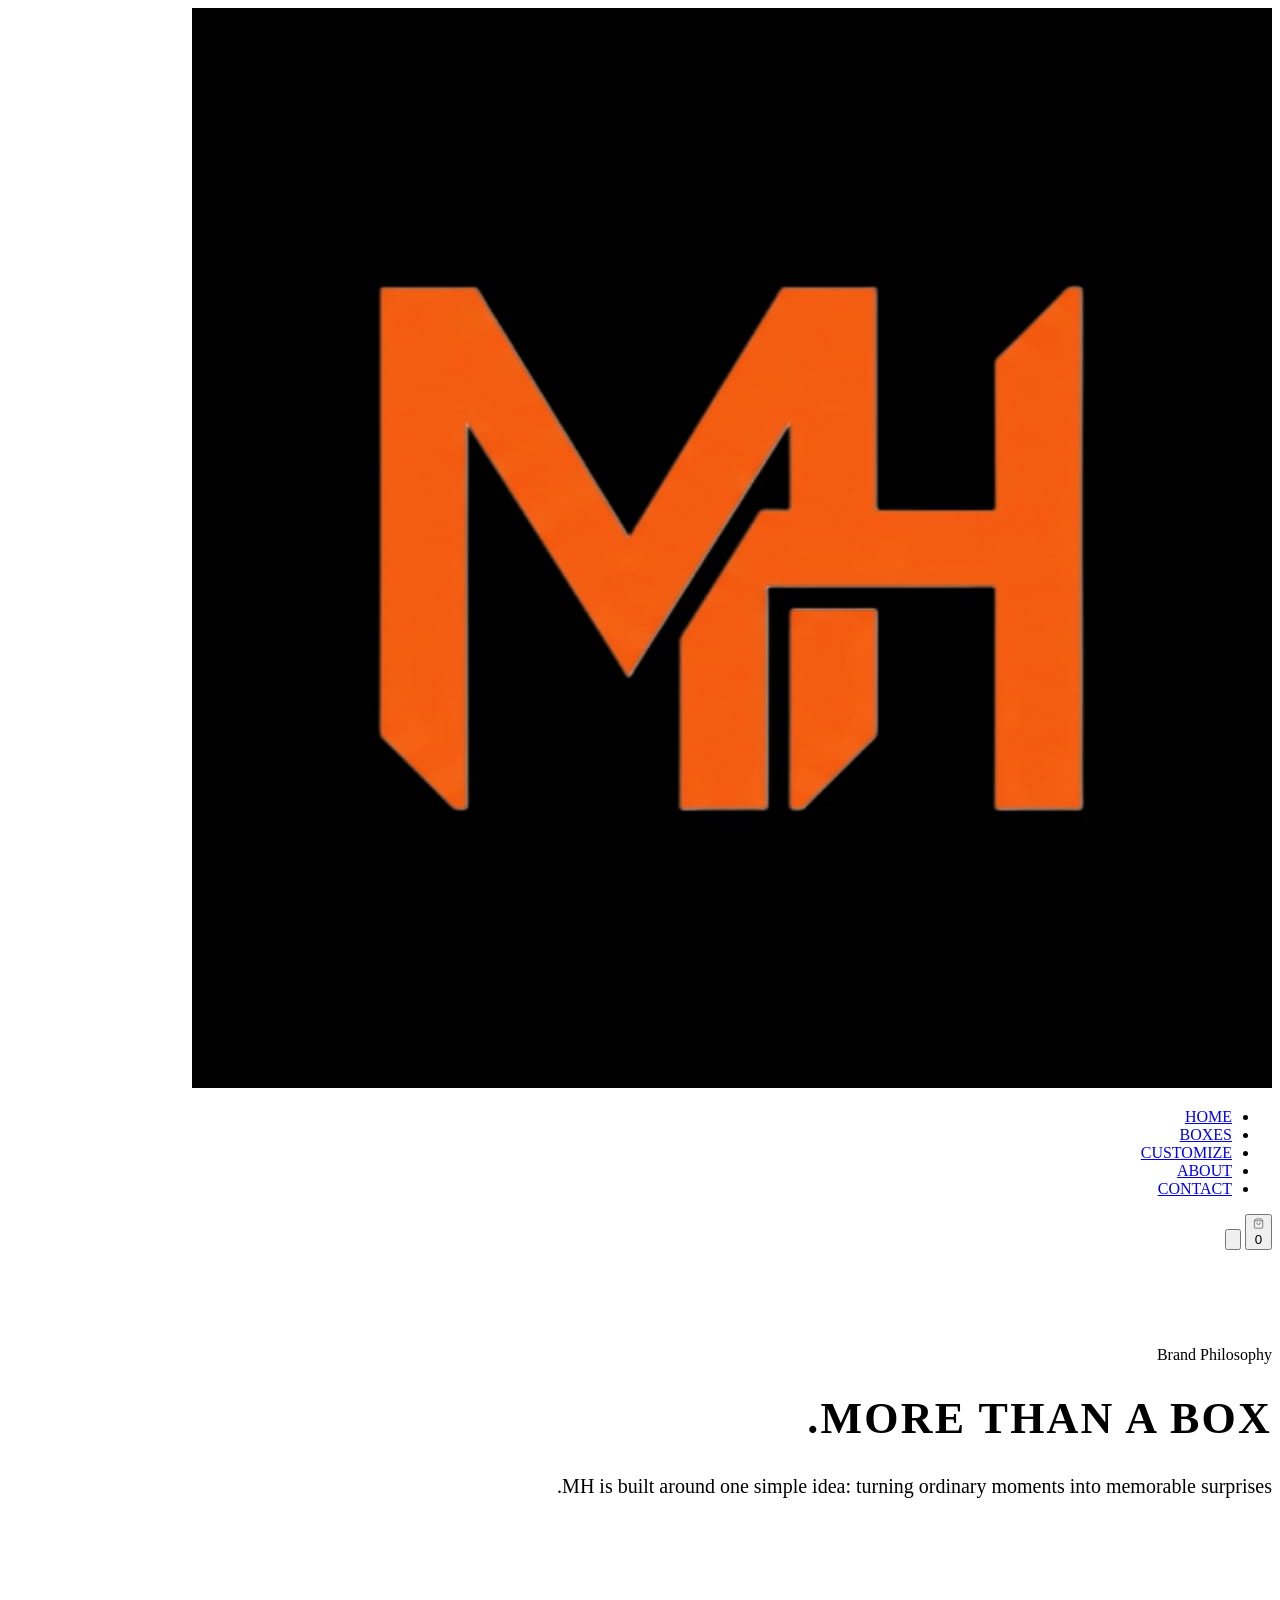
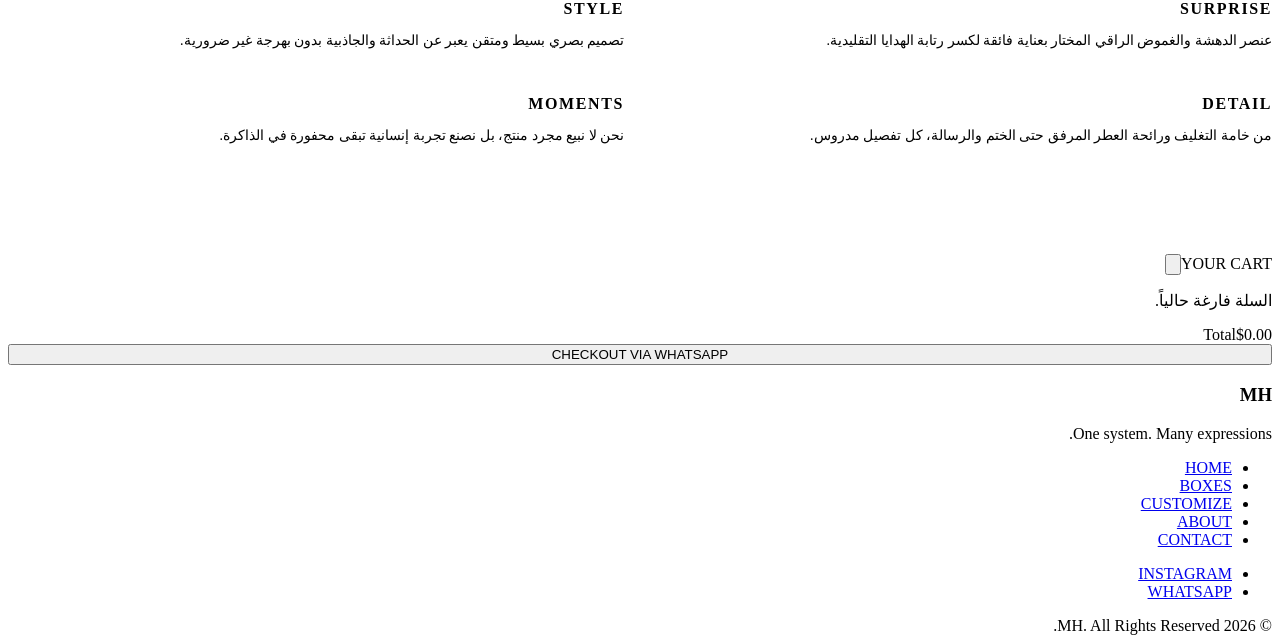
==== about.html @ 9345d9b7 "Create about.html" ====
<!DOCTYPE html>
<html lang="ar" dir="rtl">
<head>
  <meta charset="UTF-8">
  <meta name="viewport" content="width=device-width, initial-scale=1.0">
  <title>MH — About</title>
  <meta name="description" content="MH is built around one simple idea: turning ordinary moments into memorable surprises.">
  <link rel="stylesheet" href="css/main.css">
  <link rel="icon" type="image/png" href="Logo.png">
</head>
<body>

  <header class="header">
    <div class="header-inner">
      <a href="index.html" class="brand-logo-wrap"><img src="Logo.png" alt="MH Logo"></a>
      <ul class="nav-menu" id="navMenu">
        <li><a href="index.html" class="nav-link">HOME</a></li>
        <li><a href="boxes.html" class="nav-link">BOXES</a></li>
        <li><a href="customize.html" class="nav-link">CUSTOMIZE</a></li>
        <li><a href="about.html" class="nav-link active">ABOUT</a></li>
        <li><a href="contact.html" class="nav-link">CONTACT</a></li>
      </ul>
      <div class="header-actions">
        <button class="icon-btn" id="cartTriggerBtn">
          <svg viewBox="0 0 24 24" fill="none" stroke="currentColor"><path d="M6 2L3 6v14a2 2 0 0 0 2 2h14a2 2 0 0 0 2-2V6l-3-4z"></path><line x1="3" y1="6" x2="21" y2="6"></line><path d="M16 10a4 4 0 0 1-8 0"></path></svg>
          <span class="cart-count" id="cartCountBadge">0</span>
        </button>
        <button class="icon-btn hamburger" id="hamburgerBtn">
          <svg viewBox="0 0 24 24" fill="none" stroke="currentColor"><line x1="3" y1="12" x2="21" y2="12"></line><line x1="3" y1="6" x2="21" y2="6"></line><line x1="3" y1="18" x2="21" y2="18"></line></svg>
        </button>
      </div>
    </div>
  </header>

  <main class="main-content">
    <div class="container-narrow" style="padding-top: 96px; padding-bottom: 96px;">
      
      <div class="section-label">Brand Philosophy</div>
      <h1 style="font-family: var(--font-en); font-size: 44px; letter-spacing: 0.05em; margin-bottom: 24px;">MORE THAN A BOX.</h1>

      <p style="font-size: 20px; line-height: 1.8; color: var(--mh-white); margin-bottom: 48px;">
        MH is built around one simple idea: turning ordinary moments into memorable surprises.
      </p>

      <div style="border-top: var(--border-subtle); padding-top: 48px; display: grid; grid-template-columns: repeat(2, 1fr); gap: 32px;">
        <div>
          <div style="font-family: var(--font-en); font-size: 16px; font-weight: 700; color: var(--mh-orange); letter-spacing: 0.1em; margin-bottom: 8px;">SURPRISE</div>
          <p style="color: var(--mh-cool-grey); font-size: 14px;">عنصر الدهشة والغموض الراقي المختار بعناية فائقة لكسر رتابة الهدايا التقليدية.</p>
        </div>
        <div>
          <div style="font-family: var(--font-en); font-size: 16px; font-weight: 700; color: var(--mh-orange); letter-spacing: 0.1em; margin-bottom: 8px;">STYLE</div>
          <p style="color: var(--mh-cool-grey); font-size: 14px;">تصميم بصري بسيط ومتقن يعبر عن الحداثة والجاذبية بدون بهرجة غير ضرورية.</p>
        </div>
        <div>
          <div style="font-family: var(--font-en); font-size: 16px; font-weight: 700; color: var(--mh-orange); letter-spacing: 0.1em; margin-bottom: 8px;">DETAIL</div>
          <p style="color: var(--mh-cool-grey); font-size: 14px;">من خامة التغليف ورائحة العطر المرفق حتى الختم والرسالة، كل تفصيل مدروس.</p>
        </div>
        <div>
          <div style="font-family: var(--font-en); font-size: 16px; font-weight: 700; color: var(--mh-orange); letter-spacing: 0.1em; margin-bottom: 8px;">MOMENTS</div>
          <p style="color: var(--mh-cool-grey); font-size: 14px;">نحن لا نبيع مجرد منتج، بل نصنع تجربة إنسانية تبقى محفورة في الذاكرة.</p>
        </div>
      </div>

    </div>
  </main>

  <div class="cart-drawer-overlay" id="cartDrawerOverlay">
    <div class="cart-drawer">
      <div class="cart-header"><span class="cart-title">YOUR CART</span><button class="icon-btn" id="cartCloseBtn"><svg viewBox="0 0 24 24" fill="none" stroke="currentColor"><line x1="18" y1="6" x2="6" y2="18"></line><line x1="6" y1="6" x2="18" y2="18"></line></svg></button></div>
      <div class="cart-items-body" id="cartItemsList"></div>
      <div class="cart-footer">
        <div class="cart-total-row"><span>Total</span><span id="cartTotalDisplay">$0.00</span></div>
        <button class="btn btn-primary" style="width: 100%;" onclick="MHStore.checkoutWhatsApp('YOUR_PHONE_NUMBER')">CHECKOUT VIA WHATSAPP</button>
      </div>
    </div>
  </div>

  <footer class="footer">
    <div class="footer-top">
      <div class="footer-brand"><h3>MH</h3><p>One system. Many expressions.</p></div>
      <ul class="footer-links">
        <li><a href="index.html">HOME</a></li>
        <li><a href="boxes.html">BOXES</a></li>
        <li><a href="customize.html">CUSTOMIZE</a></li>
        <li><a href="about.html">ABOUT</a></li>
        <li><a href="contact.html">CONTACT</a></li>
      </ul>
      <ul class="footer-links">
        <li><a href="https://instagram.com/YOUR_INSTAGRAM_USERNAME" target="_blank">INSTAGRAM</a></li>
        <li><a href="https://wa.me/YOUR_PHONE_NUMBER" target="_blank">WHATSAPP</a></li>
      </ul>
    </div>
    <div class="footer-bottom"><div>&copy; 2026 MH. All Rights Reserved.</div></div>
  </footer>

  <script src="js/store.js"></script>
  <script src="js/main.js"></script>
</body>
</html>
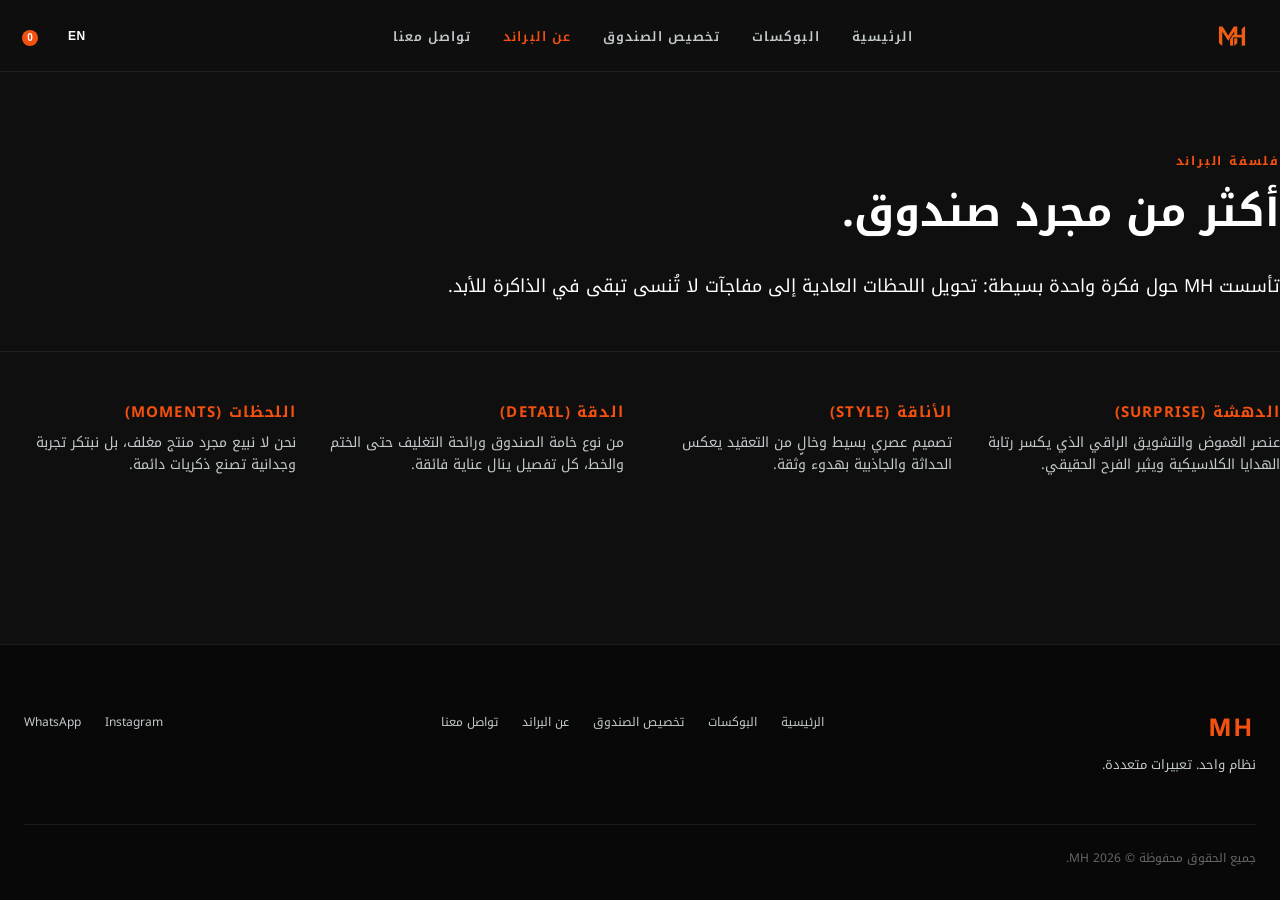
==== commit 4d32e431: "Update about.html" ====
--- a/about.html
+++ b/about.html
@@ -8,24 +8,25 @@
   <link rel="stylesheet" href="css/main.css">
   <link rel="icon" type="image/png" href="Logo.png">
 </head>
-<body>
+<body data-lang="ar">
 
   <header class="header">
     <div class="header-inner">
       <a href="index.html" class="brand-logo-wrap"><img src="Logo.png" alt="MH Logo"></a>
       <ul class="nav-menu" id="navMenu">
-        <li><a href="index.html" class="nav-link">HOME</a></li>
-        <li><a href="boxes.html" class="nav-link">BOXES</a></li>
-        <li><a href="customize.html" class="nav-link">CUSTOMIZE</a></li>
-        <li><a href="about.html" class="nav-link active">ABOUT</a></li>
-        <li><a href="contact.html" class="nav-link">CONTACT</a></li>
+        <li><a href="index.html" class="nav-link" data-i18n="nav_home">الرئيسية</a></li>
+        <li><a href="boxes.html" class="nav-link" data-i18n="nav_boxes">البوكسات</a></li>
+        <li><a href="customize.html" class="nav-link" data-i18n="nav_customize">تخصيص الصندوق</a></li>
+        <li><a href="about.html" class="nav-link active" data-i18n="nav_about">عن البراند</a></li>
+        <li><a href="contact.html" class="nav-link" data-i18n="nav_contact">تواصل معنا</a></li>
       </ul>
       <div class="header-actions">
-        <button class="icon-btn" id="cartTriggerBtn">
+        <button class="lang-toggle-btn" aria-label="Toggle Language">EN</button>
+        <button class="icon-btn" id="cartTriggerBtn" aria-label="Cart">
           <svg viewBox="0 0 24 24" fill="none" stroke="currentColor"><path d="M6 2L3 6v14a2 2 0 0 0 2 2h14a2 2 0 0 0 2-2V6l-3-4z"></path><line x1="3" y1="6" x2="21" y2="6"></line><path d="M16 10a4 4 0 0 1-8 0"></path></svg>
           <span class="cart-count" id="cartCountBadge">0</span>
         </button>
-        <button class="icon-btn hamburger" id="hamburgerBtn">
+        <button class="icon-btn hamburger" id="hamburgerBtn" aria-label="Menu">
           <svg viewBox="0 0 24 24" fill="none" stroke="currentColor"><line x1="3" y1="12" x2="21" y2="12"></line><line x1="3" y1="6" x2="21" y2="6"></line><line x1="3" y1="18" x2="21" y2="18"></line></svg>
         </button>
       </div>
@@ -33,67 +34,66 @@
   </header>
 
   <main class="main-content">
-    <div class="container-narrow" style="padding-top: 96px; padding-bottom: 96px;">
-      
-      <div class="section-label">Brand Philosophy</div>
-      <h1 style="font-family: var(--font-en); font-size: 44px; letter-spacing: 0.05em; margin-bottom: 24px;">MORE THAN A BOX.</h1>
+    <div class="container-narrow" style="padding-top: 80px; padding-bottom: 80px;">
+      <div class="section-label" data-i18n="about_philosophy_label">فلسفة البراند</div>
+      <h1 style="font-size: 42px; margin-bottom: 24px;" data-i18n="about_hero_title">أكثر من مجرد صندوق.</h1>
 
-      <p style="font-size: 20px; line-height: 1.8; color: var(--mh-white); margin-bottom: 48px;">
-        MH is built around one simple idea: turning ordinary moments into memorable surprises.
+      <p style="font-size: 18px; line-height: 1.8; color: var(--mh-white); margin-bottom: 48px;" data-i18n="about_hero_desc">
+        تأسست MH حول فكرة واحدة بسيطة: تحويل اللحظات العادية إلى مفاجآت لا تُنسى تبقى في الذاكرة للأبد.
       </p>
 
-      <div style="border-top: var(--border-subtle); padding-top: 48px; display: grid; grid-template-columns: repeat(2, 1fr); gap: 32px;">
+      <div style="border-top: var(--border-subtle); padding-top: 48px; display: grid; grid-template-columns: repeat(auto-fit, minmax(260px, 1fr)); gap: 32px;">
         <div>
-          <div style="font-family: var(--font-en); font-size: 16px; font-weight: 700; color: var(--mh-orange); letter-spacing: 0.1em; margin-bottom: 8px;">SURPRISE</div>
-          <p style="color: var(--mh-cool-grey); font-size: 14px;">عنصر الدهشة والغموض الراقي المختار بعناية فائقة لكسر رتابة الهدايا التقليدية.</p>
+          <div style="font-size: 15px; font-weight: 700; color: var(--mh-orange); letter-spacing: 0.08em; margin-bottom: 8px;" data-i18n="val_surprise_title">الدهشة (SURPRISE)</div>
+          <p style="color: var(--mh-cool-grey); font-size: 14px;" data-i18n="val_surprise_desc">عنصر الغموض والتشويق الراقي الذي يكسر رتابة الهدايا الكلاسيكية ويثير الفرح الحقيقي.</p>
         </div>
         <div>
-          <div style="font-family: var(--font-en); font-size: 16px; font-weight: 700; color: var(--mh-orange); letter-spacing: 0.1em; margin-bottom: 8px;">STYLE</div>
-          <p style="color: var(--mh-cool-grey); font-size: 14px;">تصميم بصري بسيط ومتقن يعبر عن الحداثة والجاذبية بدون بهرجة غير ضرورية.</p>
+          <div style="font-size: 15px; font-weight: 700; color: var(--mh-orange); letter-spacing: 0.08em; margin-bottom: 8px;" data-i18n="val_style_title">الأناقة (STYLE)</div>
+          <p style="color: var(--mh-cool-grey); font-size: 14px;" data-i18n="val_style_desc">تصميم عصري بسيط وخالٍ من التعقيد يعكس الحداثة والجاذبية بهدوء وثقة.</p>
         </div>
         <div>
-          <div style="font-family: var(--font-en); font-size: 16px; font-weight: 700; color: var(--mh-orange); letter-spacing: 0.1em; margin-bottom: 8px;">DETAIL</div>
-          <p style="color: var(--mh-cool-grey); font-size: 14px;">من خامة التغليف ورائحة العطر المرفق حتى الختم والرسالة، كل تفصيل مدروس.</p>
+          <div style="font-size: 15px; font-weight: 700; color: var(--mh-orange); letter-spacing: 0.08em; margin-bottom: 8px;" data-i18n="val_detail_title">الدقة (DETAIL)</div>
+          <p style="color: var(--mh-cool-grey); font-size: 14px;" data-i18n="val_detail_desc">من نوع خامة الصندوق ورائحة التغليف حتى الختم والخط، كل تفصيل ينال عناية فائقة.</p>
         </div>
         <div>
-          <div style="font-family: var(--font-en); font-size: 16px; font-weight: 700; color: var(--mh-orange); letter-spacing: 0.1em; margin-bottom: 8px;">MOMENTS</div>
-          <p style="color: var(--mh-cool-grey); font-size: 14px;">نحن لا نبيع مجرد منتج، بل نصنع تجربة إنسانية تبقى محفورة في الذاكرة.</p>
+          <div style="font-size: 15px; font-weight: 700; color: var(--mh-orange); letter-spacing: 0.08em; margin-bottom: 8px;" data-i18n="val_moments_title">اللحظات (MOMENTS)</div>
+          <p style="color: var(--mh-cool-grey); font-size: 14px;" data-i18n="val_moments_desc">نحن لا نبيع مجرد منتج مغلف، بل نبتكر تجربة وجدانية تصنع ذكريات دائمة.</p>
         </div>
       </div>
-
     </div>
   </main>
 
   <div class="cart-drawer-overlay" id="cartDrawerOverlay">
     <div class="cart-drawer">
-      <div class="cart-header"><span class="cart-title">YOUR CART</span><button class="icon-btn" id="cartCloseBtn"><svg viewBox="0 0 24 24" fill="none" stroke="currentColor"><line x1="18" y1="6" x2="6" y2="18"></line><line x1="6" y1="6" x2="18" y2="18"></line></svg></button></div>
-      <div class="cart-items-body" id="cartItemsList"></div>
+      <div class="cart-header"><span class="cart-title" data-i18n="cart_title">سلة المشتريات</span><button class="icon-btn" id="cartCloseBtn"><svg viewBox="0 0 24 24" fill="none" stroke="currentColor"><line x1="18" y1="6" x2="6" y2="18"></line><line x1="6" y1="6" x2="18" y2="18"></line></svg></button></div>
+      <div class="cart-items-body" id="cartItemsList"><p class="cart-empty-text" data-i18n="cart_empty">السلة فارغة حالياً.</p></div>
       <div class="cart-footer">
-        <div class="cart-total-row"><span>Total</span><span id="cartTotalDisplay">$0.00</span></div>
-        <button class="btn btn-primary" style="width: 100%;" onclick="MHStore.checkoutWhatsApp('YOUR_PHONE_NUMBER')">CHECKOUT VIA WHATSAPP</button>
+        <div class="cart-total-row"><span data-i18n="cart_total">الإجمالي</span><span id="cartTotalDisplay">$0.00</span></div>
+        <button class="btn btn-primary" style="width:100%;" onclick="MHStore.checkoutWhatsApp('YOUR_PHONE_NUMBER')" data-i18n="cart_checkout_btn">إتمام الطلب عبر واتساب</button>
       </div>
     </div>
   </div>
 
   <footer class="footer">
     <div class="footer-top">
-      <div class="footer-brand"><h3>MH</h3><p>One system. Many expressions.</p></div>
+      <div class="footer-brand"><h3>MH</h3><p data-i18n="footer_slogan">نظام واحد. تعبيرات متعددة.</p></div>
       <ul class="footer-links">
-        <li><a href="index.html">HOME</a></li>
-        <li><a href="boxes.html">BOXES</a></li>
-        <li><a href="customize.html">CUSTOMIZE</a></li>
-        <li><a href="about.html">ABOUT</a></li>
-        <li><a href="contact.html">CONTACT</a></li>
+        <li><a href="index.html" data-i18n="nav_home">الرئيسية</a></li>
+        <li><a href="boxes.html" data-i18n="nav_boxes">البوكسات</a></li>
+        <li><a href="customize.html" data-i18n="nav_customize">تخصيص الصندوق</a></li>
+        <li><a href="about.html" data-i18n="nav_about">عن البراند</a></li>
+        <li><a href="contact.html" data-i18n="nav_contact">تواصل معنا</a></li>
       </ul>
       <ul class="footer-links">
-        <li><a href="https://instagram.com/YOUR_INSTAGRAM_USERNAME" target="_blank">INSTAGRAM</a></li>
-        <li><a href="https://wa.me/YOUR_PHONE_NUMBER" target="_blank">WHATSAPP</a></li>
+        <li><a href="https://instagram.com/YOUR_INSTAGRAM_USERNAME" target="_blank">Instagram</a></li>
+        <li><a href="https://wa.me/YOUR_PHONE_NUMBER" target="_blank">WhatsApp</a></li>
       </ul>
     </div>
-    <div class="footer-bottom"><div>&copy; 2026 MH. All Rights Reserved.</div></div>
+    <div class="footer-bottom"><div data-i18n="footer_rights">جميع الحقوق محفوظة © 2026 MH.</div></div>
   </footer>
 
+  <script src="js/lang.js"></script>
   <script src="js/store.js"></script>
   <script src="js/main.js"></script>
 </body>
-</html>
+</html>
--- a/css/main.css
+++ b/css/main.css
@@ -0,0 +1,546 @@
+@import url('https://fonts.googleapis.com/css2?family=Inter:wght@400;500;600;700&family=Noto+Kufi+Arabic:wght@400;500;600;700;800&display=swap');
+
+:root {
+  --mh-orange: #F45110;
+  --mh-orange-hover: #d94409;
+  --mh-black: #0F0F0F;
+  --mh-graphite: #262626;
+  --mh-graphite-light: #333333;
+  --mh-cool-grey: #C3CACC;
+  --mh-mist: #EEF2F3;
+  --mh-white: #FFFFFF;
+  
+  --font-en: 'Inter', -apple-system, BlinkMacSystemFont, sans-serif;
+  --font-ar: 'Noto Kufi Arabic', -apple-system, BlinkMacSystemFont, sans-serif;
+
+  --transition-smooth: all 0.25s cubic-bezier(0.16, 1, 0.3, 1);
+  --border-subtle: 1px solid rgba(255, 255, 255, 0.08);
+}
+
+* {
+  box-sizing: border-box;
+  margin: 0;
+  padding: 0;
+  -webkit-font-smoothing: antialiased;
+}
+
+/* التبديل التلقائي للخط بناءً على لغة الصفحة */
+body[data-lang="ar"] {
+  font-family: var(--font-ar);
+  direction: rtl;
+  text-align: right;
+}
+
+body[data-lang="en"] {
+  font-family: var(--font-en);
+  direction: ltr;
+  text-align: left;
+}
+
+body {
+  background-color: var(--mh-black) !important;
+  color: var(--mh-white) !important;
+  font-size: 15px;
+  line-height: 1.6;
+  min-height: 100vh;
+  display: flex;
+  flex-direction: column;
+  overflow-x: hidden;
+}
+
+/* الأيقونات النظيفة والمحددة */
+svg {
+  display: inline-block;
+  vertical-align: middle;
+  max-width: 24px;
+  max-height: 24px;
+}
+
+/* زر تبديل اللغة */
+.lang-toggle-btn {
+  background: transparent;
+  border: 1px solid var(--border-subtle);
+  color: var(--mh-white);
+  padding: 5px 12px;
+  font-size: 12px;
+  font-weight: 700;
+  cursor: pointer;
+  letter-spacing: 0.05em;
+  transition: var(--transition-smooth);
+}
+
+.lang-toggle-btn:hover {
+  border-color: var(--mh-orange);
+  color: var(--mh-orange);
+}
+
+/* Header & Nav */
+.header {
+  position: sticky;
+  top: 0;
+  z-index: 1000;
+  background-color: rgba(15, 15, 15, 0.95);
+  backdrop-filter: blur(12px);
+  border-bottom: var(--border-subtle);
+  height: 72px;
+  display: flex;
+  align-items: center;
+}
+
+.header-inner {
+  max-width: 1280px;
+  margin: 0 auto;
+  padding: 0 24px;
+  width: 100%;
+  display: flex;
+  justify-content: space-between;
+  align-items: center;
+}
+
+.brand-logo-wrap img {
+  width: auto;
+  height: 40px;
+  min-width: 48px;
+  object-fit: contain;
+  display: block;
+}
+
+.nav-menu {
+  display: flex;
+  list-style: none;
+  gap: 32px;
+}
+
+.nav-link {
+  font-size: 13px;
+  font-weight: 600;
+  letter-spacing: 0.08em;
+  color: var(--mh-cool-grey);
+  text-decoration: none;
+  text-transform: uppercase;
+  transition: var(--transition-smooth);
+}
+
+.nav-link:hover,
+.nav-link.active {
+  color: var(--mh-orange);
+}
+
+.header-actions {
+  display: flex;
+  align-items: center;
+  gap: 16px;
+}
+
+.icon-btn {
+  background: transparent;
+  border: none;
+  color: var(--mh-white);
+  cursor: pointer;
+  padding: 8px;
+  display: flex;
+  align-items: center;
+  justify-content: center;
+  position: relative;
+  transition: var(--transition-smooth);
+}
+
+.icon-btn:hover {
+  color: var(--mh-orange);
+}
+
+.cart-count {
+  position: absolute;
+  top: 2px;
+  inset-inline-start: 2px;
+  background-color: var(--mh-orange);
+  color: var(--mh-white);
+  font-size: 10px;
+  font-weight: 700;
+  width: 16px;
+  height: 16px;
+  border-radius: 50%;
+  display: flex;
+  align-items: center;
+  justify-content: center;
+}
+
+.hamburger {
+  display: none;
+}
+
+/* Buttons */
+.btn {
+  display: inline-flex;
+  align-items: center;
+  justify-content: center;
+  gap: 8px;
+  padding: 12px 28px;
+  font-size: 13px;
+  font-weight: 600;
+  letter-spacing: 0.06em;
+  text-transform: uppercase;
+  text-decoration: none;
+  cursor: pointer;
+  transition: var(--transition-smooth);
+  border: 1px solid transparent;
+}
+
+.btn-primary {
+  background-color: var(--mh-orange);
+  color: var(--mh-white);
+}
+
+.btn-primary:hover {
+  background-color: var(--mh-orange-hover);
+}
+
+.btn-secondary {
+  background-color: transparent;
+  border: 1px solid var(--mh-cool-grey);
+  color: var(--mh-white);
+}
+
+.btn-secondary:hover {
+  border-color: var(--mh-white);
+  background-color: rgba(255, 255, 255, 0.04);
+}
+
+/* Hero Section */
+.hero {
+  position: relative;
+  min-height: calc(85vh - 72px);
+  display: flex;
+  align-items: center;
+  background: radial-gradient(circle at 75% 50%, rgba(38, 38, 38, 0.45) 0%, rgba(15, 15, 15, 1) 75%);
+  border-bottom: var(--border-subtle);
+  overflow: hidden;
+}
+
+.hero-grid {
+  display: grid;
+  grid-template-columns: 1fr 1fr;
+  align-items: center;
+  gap: 48px;
+  width: 100%;
+}
+
+.hero-tagline {
+  font-size: 13px;
+  text-transform: uppercase;
+  letter-spacing: 0.15em;
+  color: var(--mh-orange);
+  margin-bottom: 16px;
+  font-weight: 600;
+}
+
+.hero-title {
+  font-size: 52px;
+  line-height: 1.15;
+  font-weight: 800;
+  margin-bottom: 20px;
+  color: var(--mh-white);
+}
+
+.hero-desc {
+  color: var(--mh-cool-grey);
+  font-size: 16px;
+  max-width: 480px;
+  margin-bottom: 36px;
+}
+
+.hero-buttons {
+  display: flex;
+  gap: 16px;
+}
+
+.hero-visual {
+  display: flex;
+  justify-content: center;
+  align-items: center;
+}
+
+.hero-box-mockup {
+  width: 100%;
+  max-width: 440px;
+  aspect-ratio: 1;
+  background: linear-gradient(135deg, var(--mh-graphite) 0%, #161616 100%);
+  border: var(--border-subtle);
+  display: flex;
+  justify-content: center;
+  align-items: center;
+}
+
+.hero-box-brand {
+  font-family: var(--font-en);
+  font-size: 32px;
+  font-weight: 700;
+  letter-spacing: 0.25em;
+  color: var(--mh-orange);
+}
+
+/* Sections & Layout */
+.main-content {
+  flex: 1;
+}
+
+.container {
+  max-width: 1280px;
+  margin: 0 auto;
+  padding: 64px 24px;
+}
+
+.section-header {
+  margin-bottom: 40px;
+}
+
+.section-label {
+  font-size: 12px;
+  letter-spacing: 0.15em;
+  color: var(--mh-orange);
+  text-transform: uppercase;
+  font-weight: 700;
+  margin-bottom: 8px;
+}
+
+.section-title {
+  font-size: 32px;
+  font-weight: 700;
+}
+
+/* Moments Grid */
+.moments-grid {
+  display: grid;
+  grid-template-columns: repeat(auto-fill, minmax(240px, 1fr));
+  gap: 20px;
+}
+
+.moment-card {
+  background-color: var(--mh-graphite);
+  border: var(--border-subtle);
+  padding: 32px 24px;
+  text-decoration: none;
+  transition: var(--transition-smooth);
+  display: flex;
+  flex-direction: column;
+  justify-content: flex-end;
+  min-height: 200px;
+}
+
+.moment-card:hover {
+  border-color: var(--mh-orange);
+  background-color: #2c2c2c;
+  transform: translateY(-2px);
+}
+
+.moment-card-title {
+  font-size: 18px;
+  font-weight: 700;
+  color: var(--mh-white);
+  margin-bottom: 6px;
+}
+
+.moment-card-sub {
+  font-size: 13px;
+  color: var(--mh-cool-grey);
+}
+
+/* Steps Grid */
+.steps-grid {
+  display: grid;
+  grid-template-columns: repeat(3, 1fr);
+  gap: 32px;
+  margin-top: 36px;
+}
+
+.step-card {
+  background-color: var(--mh-graphite);
+  border: var(--border-subtle);
+  padding: 36px 28px;
+}
+
+.step-number {
+  font-family: var(--font-en);
+  font-size: 14px;
+  color: var(--mh-orange);
+  font-weight: 700;
+  margin-bottom: 16px;
+}
+
+.step-name {
+  font-size: 20px;
+  color: var(--mh-white);
+  font-weight: 700;
+  margin-bottom: 12px;
+}
+
+.step-desc {
+  font-size: 14px;
+  color: var(--mh-cool-grey);
+}
+
+/* Slide-out Cart Drawer */
+.cart-drawer-overlay {
+  position: fixed;
+  inset: 0;
+  background-color: rgba(0, 0, 0, 0.7);
+  z-index: 2000;
+  opacity: 0;
+  visibility: hidden;
+  transition: var(--transition-smooth);
+}
+
+.cart-drawer-overlay.open {
+  opacity: 1;
+  visibility: visible;
+}
+
+.cart-drawer {
+  position: fixed;
+  top: 0;
+  inset-inline-start: 0;
+  bottom: 0;
+  width: 100%;
+  max-width: 400px;
+  background-color: var(--mh-black);
+  border-inline-end: var(--border-subtle);
+  z-index: 2001;
+  transform: translateX(-100%);
+  transition: transform 0.3s cubic-bezier(0.16, 1, 0.3, 1);
+  display: flex;
+  flex-direction: column;
+}
+
+body[data-lang="ar"] .cart-drawer {
+  transform: translateX(100%);
+}
+
+.cart-drawer-overlay.open .cart-drawer {
+  transform: translateX(0) !important;
+}
+
+.cart-header {
+  padding: 24px;
+  border-bottom: var(--border-subtle);
+  display: flex;
+  justify-content: space-between;
+  align-items: center;
+}
+
+.cart-title {
+  font-size: 16px;
+  font-weight: 700;
+}
+
+.cart-items-body {
+  padding: 24px;
+  flex: 1;
+  overflow-y: auto;
+}
+
+.cart-empty-text {
+  color: var(--mh-cool-grey);
+  text-align: center;
+  font-size: 14px;
+}
+
+.cart-footer {
+  padding: 24px;
+  border-top: var(--border-subtle);
+  background-color: var(--mh-graphite);
+}
+
+.cart-total-row {
+  display: flex;
+  justify-content: space-between;
+  margin-bottom: 20px;
+  font-size: 16px;
+  font-weight: 700;
+}
+
+/* Footer */
+.footer {
+  background-color: #080808;
+  border-top: var(--border-subtle);
+  padding: 64px 24px 32px;
+  margin-top: auto;
+}
+
+.footer-top {
+  max-width: 1280px;
+  margin: 0 auto 48px;
+  display: flex;
+  justify-content: space-between;
+  align-items: flex-start;
+  flex-wrap: wrap;
+  gap: 36px;
+}
+
+.footer-brand h3 {
+  font-family: var(--font-en);
+  font-size: 24px;
+  color: var(--mh-orange);
+  letter-spacing: 0.15em;
+  margin-bottom: 8px;
+}
+
+.footer-brand p {
+  color: var(--mh-cool-grey);
+  font-size: 13px;
+}
+
+.footer-links {
+  display: flex;
+  gap: 24px;
+  list-style: none;
+}
+
+.footer-links a {
+  font-size: 12px;
+  color: var(--mh-cool-grey);
+  text-decoration: none;
+}
+
+.footer-links a:hover {
+  color: var(--mh-white);
+}
+
+.footer-bottom {
+  max-width: 1280px;
+  margin: 0 auto;
+  padding-top: 24px;
+  border-top: var(--border-subtle);
+  display: flex;
+  justify-content: space-between;
+  font-size: 12px;
+  color: #666;
+}
+
+/* Responsive */
+@media screen and (max-width: 900px) {
+  .hero-grid { grid-template-columns: 1fr; text-align: center; }
+  .hero-desc { margin: 0 auto 32px; }
+  .hero-buttons { justify-content: center; }
+  .steps-grid { grid-template-columns: 1fr; }
+}
+
+@media screen and (max-width: 768px) {
+  .nav-menu {
+    position: fixed;
+    top: 72px;
+    right: 0;
+    left: 0;
+    background-color: var(--mh-black);
+    border-bottom: var(--border-subtle);
+    flex-direction: column;
+    padding: 24px;
+    gap: 20px;
+    transform: translateY(-120%);
+    transition: transform 0.3s ease;
+  }
+  .nav-menu.open { transform: translateY(0); }
+  .hamburger { display: flex; }
+  .hero-title { font-size: 36px; }
+  .footer-top { flex-direction: column; }
+  .footer-links { flex-wrap: wrap; }
+}
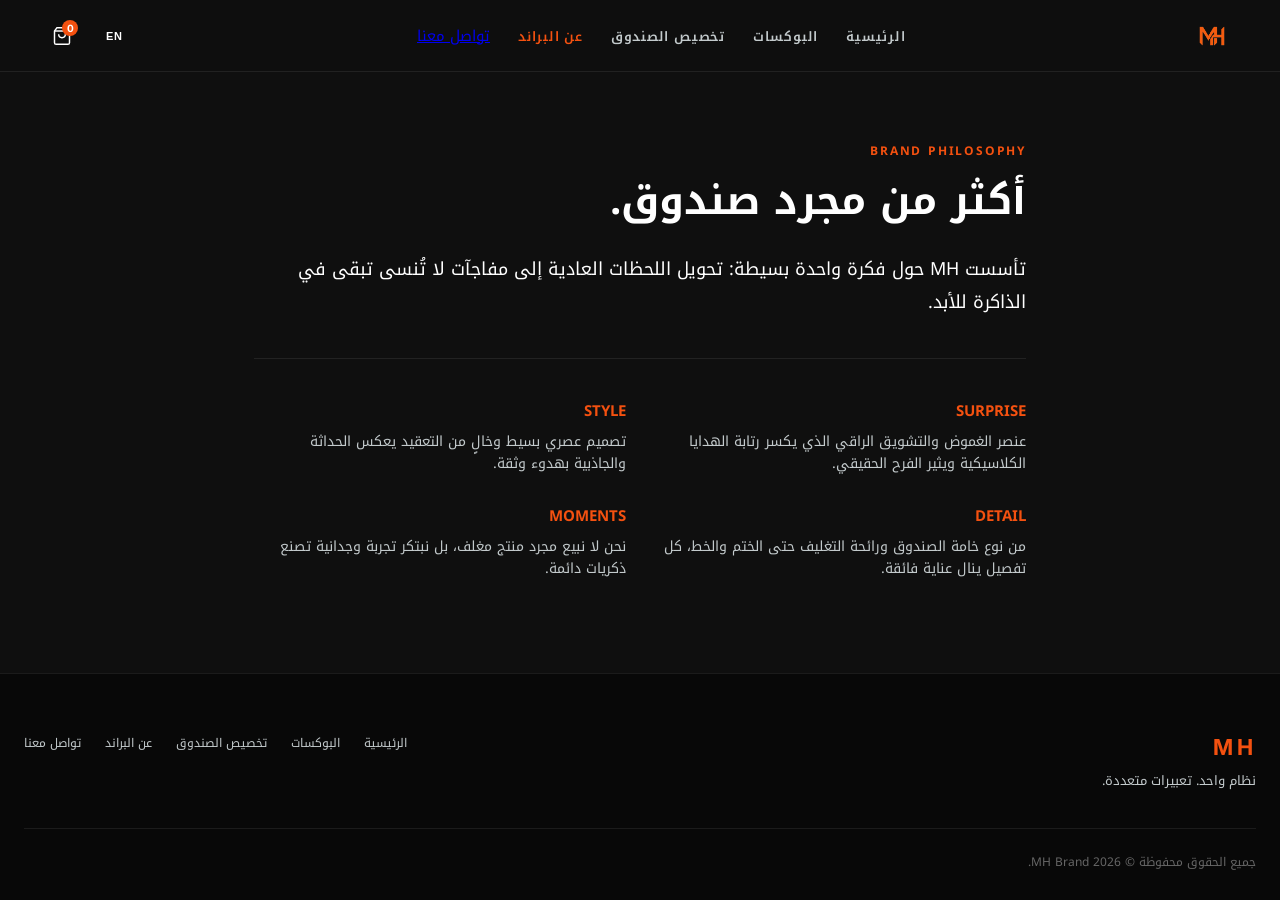
==== commit bb0c3aeb: "Update about.html" ====
--- a/about.html
+++ b/about.html
@@ -4,11 +4,10 @@
   <meta charset="UTF-8">
   <meta name="viewport" content="width=device-width, initial-scale=1.0">
   <title>MH — About</title>
-  <meta name="description" content="MH is built around one simple idea: turning ordinary moments into memorable surprises.">
+  <link rel="icon" type="image/png" href="Logo.png">
   <link rel="stylesheet" href="css/main.css">
-  <link rel="icon" type="image/png" href="Logo.png">
 </head>
-<body data-lang="ar">
+<body>
 
   <header class="header">
     <div class="header-inner">
@@ -18,65 +17,70 @@
         <li><a href="boxes.html" class="nav-link" data-i18n="nav_boxes">البوكسات</a></li>
         <li><a href="customize.html" class="nav-link" data-i18n="nav_customize">تخصيص الصندوق</a></li>
         <li><a href="about.html" class="nav-link active" data-i18n="nav_about">عن البراند</a></li>
-        <li><a href="contact.html" class="nav-link" data-i18n="nav_contact">تواصل معنا</a></li>
+        <li><a href="contact.html" data-i18n="nav_contact">تواصل معنا</a></li>
       </ul>
       <div class="header-actions">
-        <button class="lang-toggle-btn" aria-label="Toggle Language">EN</button>
-        <button class="icon-btn" id="cartTriggerBtn" aria-label="Cart">
-          <svg viewBox="0 0 24 24" fill="none" stroke="currentColor"><path d="M6 2L3 6v14a2 2 0 0 0 2 2h14a2 2 0 0 0 2-2V6l-3-4z"></path><line x1="3" y1="6" x2="21" y2="6"></line><path d="M16 10a4 4 0 0 1-8 0"></path></svg>
-          <span class="cart-count" id="cartCountBadge">0</span>
+        <button class="lang-btn">EN</button>
+        <button class="icon-btn" id="cartOpenBtn">
+          <svg viewBox="0 0 24 24"><path d="M6 2L3 6v14a2 2 0 0 0 2 2h14a2 2 0 0 0 2-2V6l-3-4z"></path><line x1="3" y1="6" x2="21" y2="6"></line><path d="M16 10a4 4 0 0 1-8 0"></path></svg>
+          <span class="cart-badge" id="cartBadge">0</span>
         </button>
-        <button class="icon-btn hamburger" id="hamburgerBtn" aria-label="Menu">
-          <svg viewBox="0 0 24 24" fill="none" stroke="currentColor"><line x1="3" y1="12" x2="21" y2="12"></line><line x1="3" y1="6" x2="21" y2="6"></line><line x1="3" y1="18" x2="21" y2="18"></line></svg>
+        <button class="icon-btn hamburger" id="hamburgerBtn">
+          <svg viewBox="0 0 24 24"><line x1="3" y1="12" x2="21" y2="12"></line><line x1="3" y1="6" x2="21" y2="6"></line><line x1="3" y1="18" x2="21" y2="18"></line></svg>
         </button>
       </div>
     </div>
   </header>
 
   <main class="main-content">
-    <div class="container-narrow" style="padding-top: 80px; padding-bottom: 80px;">
-      <div class="section-label" data-i18n="about_philosophy_label">فلسفة البراند</div>
-      <h1 style="font-size: 42px; margin-bottom: 24px;" data-i18n="about_hero_title">أكثر من مجرد صندوق.</h1>
-
-      <p style="font-size: 18px; line-height: 1.8; color: var(--mh-white); margin-bottom: 48px;" data-i18n="about_hero_desc">
+    <div class="container-narrow" style="padding-top:70px; padding-bottom:70px;">
+      <div class="section-label">Brand Philosophy</div>
+      <h1 style="font-size: 40px; margin-bottom: 20px;" data-i18n="about_title">أكثر من مجرد صندوق.</h1>
+      <p style="font-size: 18px; line-height: 1.8; color: var(--mh-white); margin-bottom: 40px;" data-i18n="about_desc">
         تأسست MH حول فكرة واحدة بسيطة: تحويل اللحظات العادية إلى مفاجآت لا تُنسى تبقى في الذاكرة للأبد.
       </p>
 
-      <div style="border-top: var(--border-subtle); padding-top: 48px; display: grid; grid-template-columns: repeat(auto-fit, minmax(260px, 1fr)); gap: 32px;">
+      <div style="border-top: var(--border-subtle); padding-top: 40px; display: grid; grid-template-columns: repeat(auto-fit, minmax(240px, 1fr)); gap: 28px;">
         <div>
-          <div style="font-size: 15px; font-weight: 700; color: var(--mh-orange); letter-spacing: 0.08em; margin-bottom: 8px;" data-i18n="val_surprise_title">الدهشة (SURPRISE)</div>
-          <p style="color: var(--mh-cool-grey); font-size: 14px;" data-i18n="val_surprise_desc">عنصر الغموض والتشويق الراقي الذي يكسر رتابة الهدايا الكلاسيكية ويثير الفرح الحقيقي.</p>
+          <div style="font-size: 15px; font-weight: 700; color: var(--mh-orange); margin-bottom: 8px;">SURPRISE</div>
+          <p style="color: var(--mh-cool-grey); font-size: 14px;">عنصر الغموض والتشويق الراقي الذي يكسر رتابة الهدايا الكلاسيكية ويثير الفرح الحقيقي.</p>
         </div>
         <div>
-          <div style="font-size: 15px; font-weight: 700; color: var(--mh-orange); letter-spacing: 0.08em; margin-bottom: 8px;" data-i18n="val_style_title">الأناقة (STYLE)</div>
-          <p style="color: var(--mh-cool-grey); font-size: 14px;" data-i18n="val_style_desc">تصميم عصري بسيط وخالٍ من التعقيد يعكس الحداثة والجاذبية بهدوء وثقة.</p>
+          <div style="font-size: 15px; font-weight: 700; color: var(--mh-orange); margin-bottom: 8px;">STYLE</div>
+          <p style="color: var(--mh-cool-grey); font-size: 14px;">تصميم عصري بسيط وخالٍ من التعقيد يعكس الحداثة والجاذبية بهدوء وثقة.</p>
         </div>
         <div>
-          <div style="font-size: 15px; font-weight: 700; color: var(--mh-orange); letter-spacing: 0.08em; margin-bottom: 8px;" data-i18n="val_detail_title">الدقة (DETAIL)</div>
-          <p style="color: var(--mh-cool-grey); font-size: 14px;" data-i18n="val_detail_desc">من نوع خامة الصندوق ورائحة التغليف حتى الختم والخط، كل تفصيل ينال عناية فائقة.</p>
+          <div style="font-size: 15px; font-weight: 700; color: var(--mh-orange); margin-bottom: 8px;">DETAIL</div>
+          <p style="color: var(--mh-cool-grey); font-size: 14px;">من نوع خامة الصندوق ورائحة التغليف حتى الختم والخط، كل تفصيل ينال عناية فائقة.</p>
         </div>
         <div>
-          <div style="font-size: 15px; font-weight: 700; color: var(--mh-orange); letter-spacing: 0.08em; margin-bottom: 8px;" data-i18n="val_moments_title">اللحظات (MOMENTS)</div>
-          <p style="color: var(--mh-cool-grey); font-size: 14px;" data-i18n="val_moments_desc">نحن لا نبيع مجرد منتج مغلف، بل نبتكر تجربة وجدانية تصنع ذكريات دائمة.</p>
+          <div style="font-size: 15px; font-weight: 700; color: var(--mh-orange); margin-bottom: 8px;">MOMENTS</div>
+          <p style="color: var(--mh-cool-grey); font-size: 14px;">نحن لا نبيع مجرد منتج مغلف، بل نبتكر تجربة وجدانية تصنع ذكريات دائمة.</p>
         </div>
       </div>
     </div>
   </main>
 
-  <div class="cart-drawer-overlay" id="cartDrawerOverlay">
+  <div class="cart-overlay" id="cartOverlay">
     <div class="cart-drawer">
-      <div class="cart-header"><span class="cart-title" data-i18n="cart_title">سلة المشتريات</span><button class="icon-btn" id="cartCloseBtn"><svg viewBox="0 0 24 24" fill="none" stroke="currentColor"><line x1="18" y1="6" x2="6" y2="18"></line><line x1="6" y1="6" x2="18" y2="18"></line></svg></button></div>
-      <div class="cart-items-body" id="cartItemsList"><p class="cart-empty-text" data-i18n="cart_empty">السلة فارغة حالياً.</p></div>
+      <div class="cart-header">
+        <span class="cart-title" data-i18n="cart_title">سلة المشتريات</span>
+        <button class="icon-btn" id="cartCloseBtn"><svg viewBox="0 0 24 24"><line x1="18" y1="6" x2="6" y2="18"></line><line x1="6" y1="6" x2="18" y2="18"></line></svg></button>
+      </div>
+      <div class="cart-items-body" id="cartList"></div>
       <div class="cart-footer">
-        <div class="cart-total-row"><span data-i18n="cart_total">الإجمالي</span><span id="cartTotalDisplay">$0.00</span></div>
-        <button class="btn btn-primary" style="width:100%;" onclick="MHStore.checkoutWhatsApp('YOUR_PHONE_NUMBER')" data-i18n="cart_checkout_btn">إتمام الطلب عبر واتساب</button>
+        <div class="cart-total-row"><span data-i18n="cart_total">الإجمالي</span><span id="cartTotal">$0.00</span></div>
+        <button class="btn btn-primary" style="width:100%;" onclick="AppStore.checkout()" data-i18n="cart_checkout">إتمام الطلب عبر واتساب</button>
       </div>
     </div>
   </div>
 
   <footer class="footer">
     <div class="footer-top">
-      <div class="footer-brand"><h3>MH</h3><p data-i18n="footer_slogan">نظام واحد. تعبيرات متعددة.</p></div>
+      <div class="footer-brand">
+        <h3>MH</h3>
+        <p data-i18n="footer_slogan">نظام واحد. تعبيرات متعددة.</p>
+      </div>
       <ul class="footer-links">
         <li><a href="index.html" data-i18n="nav_home">الرئيسية</a></li>
         <li><a href="boxes.html" data-i18n="nav_boxes">البوكسات</a></li>
@@ -84,16 +88,10 @@
         <li><a href="about.html" data-i18n="nav_about">عن البراند</a></li>
         <li><a href="contact.html" data-i18n="nav_contact">تواصل معنا</a></li>
       </ul>
-      <ul class="footer-links">
-        <li><a href="https://instagram.com/YOUR_INSTAGRAM_USERNAME" target="_blank">Instagram</a></li>
-        <li><a href="https://wa.me/YOUR_PHONE_NUMBER" target="_blank">WhatsApp</a></li>
-      </ul>
     </div>
-    <div class="footer-bottom"><div data-i18n="footer_rights">جميع الحقوق محفوظة © 2026 MH.</div></div>
+    <div class="footer-bottom"><div data-i18n="footer_rights">جميع الحقوق محفوظة © 2026 MH Brand.</div></div>
   </footer>
 
-  <script src="js/lang.js"></script>
-  <script src="js/store.js"></script>
-  <script src="js/main.js"></script>
+  <script src="js/app.js"></script>
 </body>
-</html>+</html>
--- a/css/main.css
+++ b/css/main.css
@@ -4,17 +4,15 @@
   --mh-orange: #F45110;
   --mh-orange-hover: #d94409;
   --mh-black: #0F0F0F;
-  --mh-graphite: #262626;
-  --mh-graphite-light: #333333;
+  --mh-graphite: #1C1C1E;
+  --mh-graphite-card: #252528;
+  --mh-graphite-light: #323236;
   --mh-cool-grey: #C3CACC;
-  --mh-mist: #EEF2F3;
   --mh-white: #FFFFFF;
-  
-  --font-en: 'Inter', -apple-system, BlinkMacSystemFont, sans-serif;
-  --font-ar: 'Noto Kufi Arabic', -apple-system, BlinkMacSystemFont, sans-serif;
-
-  --transition-smooth: all 0.25s cubic-bezier(0.16, 1, 0.3, 1);
   --border-subtle: 1px solid rgba(255, 255, 255, 0.08);
+  --font-ar: 'Noto Kufi Arabic', sans-serif;
+  --font-en: 'Inter', sans-serif;
+  --transition: all 0.22s ease-in-out;
 }
 
 * {
@@ -24,83 +22,83 @@
   -webkit-font-smoothing: antialiased;
 }
 
-/* التبديل التلقائي للخط بناءً على لغة الصفحة */
-body[data-lang="ar"] {
+html, body {
+  width: 100%;
+  min-height: 100vh;
+  background-color: var(--mh-black);
+  color: var(--mh-white);
+  overflow-x: hidden;
+}
+
+body {
   font-family: var(--font-ar);
+  font-size: 15px;
+  line-height: 1.6;
+  display: flex;
+  flex-direction: column;
+}
+
+/* تبديل اتجاه المستند والخط بحسب اللغة */
+html[lang="ar"] body {
   direction: rtl;
   text-align: right;
-}
-
-body[data-lang="en"] {
-  font-family: var(--font-en);
+  font-family: var(--font-ar);
+}
+
+html[lang="en"] body {
   direction: ltr;
   text-align: left;
-}
-
-body {
-  background-color: var(--mh-black) !important;
-  color: var(--mh-white) !important;
-  font-size: 15px;
-  line-height: 1.6;
-  min-height: 100vh;
-  display: flex;
-  flex-direction: column;
-  overflow-x: hidden;
-}
-
-/* الأيقونات النظيفة والمحددة */
+  font-family: var(--font-en);
+}
+
+/* ضبط حرج للأيقونات لمنع تمدد SVG */
 svg {
+  width: 20px;
+  height: 20px;
+  max-width: 20px;
+  max-height: 20px;
+  stroke-width: 1.75;
+  stroke: currentColor;
+  fill: none;
   display: inline-block;
   vertical-align: middle;
-  max-width: 24px;
-  max-height: 24px;
-}
-
-/* زر تبديل اللغة */
-.lang-toggle-btn {
-  background: transparent;
-  border: 1px solid var(--border-subtle);
-  color: var(--mh-white);
-  padding: 5px 12px;
-  font-size: 12px;
-  font-weight: 700;
-  cursor: pointer;
-  letter-spacing: 0.05em;
-  transition: var(--transition-smooth);
-}
-
-.lang-toggle-btn:hover {
-  border-color: var(--mh-orange);
-  color: var(--mh-orange);
-}
-
-/* Header & Nav */
+  flex-shrink: 0;
+}
+
+/* Header & Navbar */
 .header {
   position: sticky;
   top: 0;
   z-index: 1000;
-  background-color: rgba(15, 15, 15, 0.95);
+  background: rgba(15, 15, 15, 0.95);
   backdrop-filter: blur(12px);
   border-bottom: var(--border-subtle);
   height: 72px;
   display: flex;
   align-items: center;
+  width: 100%;
 }
 
 .header-inner {
-  max-width: 1280px;
+  max-width: 1240px;
+  width: 100%;
   margin: 0 auto;
   padding: 0 24px;
-  width: 100%;
   display: flex;
   justify-content: space-between;
   align-items: center;
 }
 
+.brand-logo-wrap {
+  display: flex;
+  align-items: center;
+  text-decoration: none;
+}
+
 .brand-logo-wrap img {
+  height: 38px;
+  min-width: 48px;
   width: auto;
-  height: 40px;
-  min-width: 48px;
   object-fit: contain;
   display: block;
 }
@@ -108,17 +106,17 @@
 .nav-menu {
   display: flex;
   list-style: none;
-  gap: 32px;
+  gap: 28px;
+  align-items: center;
 }
 
 .nav-link {
   font-size: 13px;
   font-weight: 600;
-  letter-spacing: 0.08em;
+  letter-spacing: 0.06em;
   color: var(--mh-cool-grey);
   text-decoration: none;
-  text-transform: uppercase;
-  transition: var(--transition-smooth);
+  transition: var(--transition);
 }
 
 .nav-link:hover,
@@ -129,7 +127,24 @@
 .header-actions {
   display: flex;
   align-items: center;
-  gap: 16px;
+  gap: 14px;
+}
+
+.lang-btn {
+  background: transparent;
+  border: 1px solid var(--border-subtle);
+  color: var(--mh-white);
+  padding: 5px 12px;
+  font-size: 11px;
+  font-weight: 700;
+  cursor: pointer;
+  letter-spacing: 0.05em;
+  transition: var(--transition);
+}
+
+.lang-btn:hover {
+  border-color: var(--mh-orange);
+  color: var(--mh-orange);
 }
 
 .icon-btn {
@@ -138,23 +153,24 @@
   color: var(--mh-white);
   cursor: pointer;
   padding: 8px;
-  display: flex;
+  display: inline-flex;
   align-items: center;
   justify-content: center;
   position: relative;
-  transition: var(--transition-smooth);
+  transition: var(--transition);
 }
 
 .icon-btn:hover {
   color: var(--mh-orange);
 }
 
-.cart-count {
+.cart-badge {
   position: absolute;
   top: 2px;
-  inset-inline-start: 2px;
+  right: 2px;
   background-color: var(--mh-orange);
   color: var(--mh-white);
+  font-family: var(--font-en);
   font-size: 10px;
   font-weight: 700;
   width: 16px;
@@ -175,15 +191,15 @@
   align-items: center;
   justify-content: center;
   gap: 8px;
-  padding: 12px 28px;
+  padding: 12px 26px;
   font-size: 13px;
-  font-weight: 600;
-  letter-spacing: 0.06em;
-  text-transform: uppercase;
+  font-weight: 700;
+  letter-spacing: 0.05em;
   text-decoration: none;
+  border: 1px solid transparent;
   cursor: pointer;
-  transition: var(--transition-smooth);
-  border: 1px solid transparent;
+  transition: var(--transition);
+  white-space: nowrap;
 }
 
 .btn-primary {
@@ -197,7 +213,7 @@
 
 .btn-secondary {
   background-color: transparent;
-  border: 1px solid var(--mh-cool-grey);
+  border: 1px solid var(--border-subtle);
   color: var(--mh-white);
 }
 
@@ -206,92 +222,29 @@
   background-color: rgba(255, 255, 255, 0.04);
 }
 
-/* Hero Section */
-.hero {
-  position: relative;
-  min-height: calc(85vh - 72px);
-  display: flex;
-  align-items: center;
-  background: radial-gradient(circle at 75% 50%, rgba(38, 38, 38, 0.45) 0%, rgba(15, 15, 15, 1) 75%);
-  border-bottom: var(--border-subtle);
-  overflow: hidden;
-}
-
-.hero-grid {
-  display: grid;
-  grid-template-columns: 1fr 1fr;
-  align-items: center;
-  gap: 48px;
-  width: 100%;
-}
-
-.hero-tagline {
-  font-size: 13px;
-  text-transform: uppercase;
-  letter-spacing: 0.15em;
-  color: var(--mh-orange);
-  margin-bottom: 16px;
-  font-weight: 600;
-}
-
-.hero-title {
-  font-size: 52px;
-  line-height: 1.15;
-  font-weight: 800;
-  margin-bottom: 20px;
-  color: var(--mh-white);
-}
-
-.hero-desc {
-  color: var(--mh-cool-grey);
-  font-size: 16px;
-  max-width: 480px;
-  margin-bottom: 36px;
-}
-
-.hero-buttons {
-  display: flex;
-  gap: 16px;
-}
-
-.hero-visual {
-  display: flex;
-  justify-content: center;
-  align-items: center;
-}
-
-.hero-box-mockup {
-  width: 100%;
-  max-width: 440px;
-  aspect-ratio: 1;
-  background: linear-gradient(135deg, var(--mh-graphite) 0%, #161616 100%);
-  border: var(--border-subtle);
-  display: flex;
-  justify-content: center;
-  align-items: center;
-}
-
-.hero-box-brand {
-  font-family: var(--font-en);
-  font-size: 32px;
-  font-weight: 700;
-  letter-spacing: 0.25em;
-  color: var(--mh-orange);
-}
-
-/* Sections & Layout */
+/* Layout Containers */
 .main-content {
   flex: 1;
+  width: 100%;
 }
 
 .container {
-  max-width: 1280px;
+  max-width: 1240px;
+  width: 100%;
   margin: 0 auto;
-  padding: 64px 24px;
+  padding: 60px 24px;
+}
+
+.container-narrow {
+  max-width: 820px;
+  width: 100%;
+  margin: 0 auto;
+  padding: 60px 24px;
 }
 
 .section-header {
-  margin-bottom: 40px;
+  margin-bottom: 36px;
+  width: 100%;
 }
 
 .section-label {
@@ -305,31 +258,95 @@
 
 .section-title {
   font-size: 32px;
-  font-weight: 700;
+  font-weight: 800;
+}
+
+/* Hero Section */
+.hero {
+  border-bottom: var(--border-subtle);
+  padding: 70px 0;
+  width: 100%;
+}
+
+.hero-grid {
+  display: grid;
+  grid-template-columns: 1.2fr 0.8fr;
+  align-items: center;
+  gap: 48px;
+  width: 100%;
+}
+
+.hero-tagline {
+  font-size: 13px;
+  letter-spacing: 0.12em;
+  color: var(--mh-orange);
+  margin-bottom: 12px;
+  font-weight: 700;
+}
+
+.hero-title {
+  font-size: 46px;
+  line-height: 1.2;
+  font-weight: 800;
+  margin-bottom: 18px;
+}
+
+.hero-desc {
+  color: var(--mh-cool-grey);
+  font-size: 16px;
+  max-width: 500px;
+  margin-bottom: 32px;
+}
+
+.hero-buttons {
+  display: flex;
+  gap: 16px;
+  flex-wrap: wrap;
+}
+
+.hero-box-mockup {
+  width: 100%;
+  max-width: 360px;
+  aspect-ratio: 1;
+  background: linear-gradient(135deg, var(--mh-graphite) 0%, #111113 100%);
+  border: var(--border-subtle);
+  display: flex;
+  justify-content: center;
+  align-items: center;
+  margin: 0 auto;
+}
+
+.hero-box-brand {
+  font-family: var(--font-en);
+  font-size: 38px;
+  font-weight: 800;
+  letter-spacing: 0.2em;
+  color: var(--mh-orange);
 }
 
 /* Moments Grid */
 .moments-grid {
   display: grid;
-  grid-template-columns: repeat(auto-fill, minmax(240px, 1fr));
+  grid-template-columns: repeat(auto-fill, minmax(260px, 1fr));
   gap: 20px;
+  width: 100%;
 }
 
 .moment-card {
   background-color: var(--mh-graphite);
   border: var(--border-subtle);
-  padding: 32px 24px;
+  padding: 28px 24px;
   text-decoration: none;
-  transition: var(--transition-smooth);
+  transition: var(--transition);
   display: flex;
   flex-direction: column;
   justify-content: flex-end;
-  min-height: 200px;
+  min-height: 180px;
 }
 
 .moment-card:hover {
   border-color: var(--mh-orange);
-  background-color: #2c2c2c;
+  background-color: var(--mh-graphite-card);
   transform: translateY(-2px);
 }
 
@@ -349,14 +366,14 @@
 .steps-grid {
   display: grid;
   grid-template-columns: repeat(3, 1fr);
-  gap: 32px;
-  margin-top: 36px;
+  gap: 24px;
+  width: 100%;
 }
 
 .step-card {
   background-color: var(--mh-graphite);
   border: var(--border-subtle);
-  padding: 36px 28px;
+  padding: 32px 24px;
 }
 
 .step-number {
@@ -364,33 +381,265 @@
   font-size: 14px;
   color: var(--mh-orange);
   font-weight: 700;
+  margin-bottom: 12px;
+}
+
+.step-name {
+  font-size: 19px;
+  color: var(--mh-white);
+  font-weight: 700;
+  margin-bottom: 8px;
+}
+
+.step-desc {
+  font-size: 13px;
+  color: var(--mh-cool-grey);
+}
+
+/* Products & Filters */
+.filters-bar {
+  display: flex;
+  flex-wrap: wrap;
+  gap: 10px;
+  margin-bottom: 32px;
+  padding-bottom: 20px;
+  border-bottom: var(--border-subtle);
+  width: 100%;
+}
+
+.filter-btn {
+  background-color: transparent;
+  border: 1px solid var(--border-subtle);
+  color: var(--mh-cool-grey);
+  padding: 8px 18px;
+  font-size: 12px;
+  font-weight: 600;
+  cursor: pointer;
+  transition: var(--transition);
+}
+
+.filter-btn.active, .filter-btn:hover {
+  border-color: var(--mh-orange);
+  color: var(--mh-white);
+  background-color: var(--mh-graphite);
+}
+
+.products-grid {
+  display: grid;
+  grid-template-columns: repeat(auto-fill, minmax(280px, 1fr));
+  gap: 24px;
+  width: 100%;
+}
+
+.product-card {
+  background-color: var(--mh-graphite);
+  border: var(--border-subtle);
+  display: flex;
+  flex-direction: column;
+  transition: var(--transition);
+  width: 100%;
+}
+
+.product-card:hover {
+  border-color: rgba(244, 81, 16, 0.4);
+}
+
+.product-thumb {
+  width: 100%;
+  aspect-ratio: 16/11;
+  background-color: #141416;
+  display: flex;
+  align-items: center;
+  justify-content: center;
+  border-bottom: var(--border-subtle);
+}
+
+.product-thumb span {
+  font-family: var(--font-en);
+  font-size: 13px;
+  color: var(--mh-orange);
+  letter-spacing: 0.1em;
+  font-weight: 700;
+}
+
+.product-body {
+  padding: 22px;
+  display: flex;
+  flex-direction: column;
+  flex: 1;
+}
+
+.product-title {
+  font-size: 17px;
+  font-weight: 700;
+  margin-bottom: 6px;
+}
+
+.product-desc {
+  font-size: 13px;
+  color: var(--mh-cool-grey);
   margin-bottom: 16px;
-}
-
-.step-name {
-  font-size: 20px;
-  color: var(--mh-white);
-  font-weight: 700;
-  margin-bottom: 12px;
-}
-
-.step-desc {
+  flex: 1;
+}
+
+.product-meta {
+  display: flex;
+  justify-content: space-between;
+  align-items: center;
+  margin-bottom: 18px;
+}
+
+.product-price {
+  font-family: var(--font-en);
+  font-size: 18px;
+  font-weight: 700;
+}
+
+.product-avail {
+  font-size: 11px;
+  color: #4ade80;
+  font-weight: 600;
+}
+
+.product-actions {
+  display: flex;
+  gap: 8px;
+}
+
+/* Customizer Form Component */
+.customizer-wrapper {
+  background-color: var(--mh-graphite);
+  border: var(--border-subtle);
+  padding: 36px 30px;
+  width: 100%;
+}
+
+.customizer-progress {
+  display: flex;
+  justify-content: space-between;
+  margin-bottom: 36px;
+  border-bottom: var(--border-subtle);
+  padding-bottom: 16px;
+  overflow-x: auto;
+  gap: 16px;
+  width: 100%;
+}
+
+.progress-step-item {
+  font-size: 12px;
+  font-weight: 600;
+  color: var(--mh-cool-grey);
+  display: flex;
+  align-items: center;
+  gap: 8px;
+  white-space: nowrap;
+}
+
+.progress-step-item.active {
+  color: var(--mh-orange);
+}
+
+.step-view {
+  display: none;
+  width: 100%;
+}
+
+.step-view.active {
+  display: block;
+}
+
+.custom-options-grid {
+  display: grid;
+  grid-template-columns: repeat(auto-fill, minmax(210px, 1fr));
+  gap: 16px;
+  margin-bottom: 30px;
+  width: 100%;
+}
+
+.option-box {
+  background-color: var(--mh-black);
+  border: 1px solid var(--mh-graphite-light);
+  padding: 18px;
+  cursor: pointer;
+  transition: var(--transition);
+  width: 100%;
+}
+
+.option-box:hover {
+  border-color: var(--mh-cool-grey);
+}
+
+.option-box.selected {
+  border-color: var(--mh-orange);
+  background-color: rgba(244, 81, 16, 0.08);
+}
+
+.option-box h4 {
+  font-size: 15px;
+  font-weight: 700;
+  margin-bottom: 4px;
+}
+
+.option-box span {
+  font-size: 12px;
+  color: var(--mh-cool-grey);
+}
+
+.form-group {
+  margin-bottom: 22px;
+  width: 100%;
+}
+
+.form-label {
+  display: block;
+  font-size: 13px;
+  font-weight: 600;
+  margin-bottom: 8px;
+  color: var(--mh-cool-grey);
+}
+
+.form-control {
+  width: 100%;
+  background-color: var(--mh-black);
+  border: 1px solid var(--mh-graphite-light);
+  color: var(--mh-white);
+  padding: 12px 16px;
+  font-family: inherit;
   font-size: 14px;
-  color: var(--mh-cool-grey);
-}
-
-/* Slide-out Cart Drawer */
-.cart-drawer-overlay {
+  outline: none;
+  transition: var(--transition);
+}
+
+.form-control:focus {
+  border-color: var(--mh-orange);
+}
+
+textarea.form-control {
+  min-height: 100px;
+  resize: vertical;
+}
+
+/* Contact Channels */
+.contact-channels-grid {
+  display: grid;
+  grid-template-columns: repeat(3, 1fr);
+  gap: 16px;
+  margin-bottom: 36px;
+  width: 100%;
+}
+
+/* Cart Drawer */
+.cart-overlay {
   position: fixed;
   inset: 0;
-  background-color: rgba(0, 0, 0, 0.7);
+  background-color: rgba(0, 0, 0, 0.75);
   z-index: 2000;
   opacity: 0;
   visibility: hidden;
-  transition: var(--transition-smooth);
-}
-
-.cart-drawer-overlay.open {
+  transition: var(--transition);
+}
+
+.cart-overlay.open {
   opacity: 1;
   visibility: visible;
 }
@@ -398,24 +647,31 @@
 .cart-drawer {
   position: fixed;
   top: 0;
-  inset-inline-start: 0;
   bottom: 0;
   width: 100%;
   max-width: 400px;
   background-color: var(--mh-black);
-  border-inline-end: var(--border-subtle);
   z-index: 2001;
+  transition: transform 0.3s cubic-bezier(0.16, 1, 0.3, 1);
+  display: flex;
+  flex-direction: column;
+}
+
+html[lang="ar"] .cart-drawer {
+  left: 0;
+  right: auto;
+  border-right: var(--border-subtle);
   transform: translateX(-100%);
-  transition: transform 0.3s cubic-bezier(0.16, 1, 0.3, 1);
-  display: flex;
-  flex-direction: column;
-}
-
-body[data-lang="ar"] .cart-drawer {
+}
+
+html[lang="en"] .cart-drawer {
+  right: 0;
+  left: auto;
+  border-left: var(--border-subtle);
   transform: translateX(100%);
 }
 
-.cart-drawer-overlay.open .cart-drawer {
+.cart-overlay.open .cart-drawer {
   transform: translateX(0) !important;
 }
 
@@ -428,7 +684,7 @@
 }
 
 .cart-title {
-  font-size: 16px;
+  font-size: 15px;
   font-weight: 700;
 }
 
@@ -441,6 +697,7 @@
 .cart-empty-text {
   color: var(--mh-cool-grey);
   text-align: center;
+  margin-top: 40px;
   font-size: 14px;
 }
 
@@ -453,7 +710,7 @@
 .cart-total-row {
   display: flex;
   justify-content: space-between;
-  margin-bottom: 20px;
+  margin-bottom: 18px;
   font-size: 16px;
   font-weight: 700;
 }
@@ -462,26 +719,28 @@
 .footer {
   background-color: #080808;
   border-top: var(--border-subtle);
-  padding: 64px 24px 32px;
+  padding: 56px 24px 28px;
   margin-top: auto;
+  width: 100%;
 }
 
 .footer-top {
-  max-width: 1280px;
-  margin: 0 auto 48px;
+  max-width: 1240px;
+  margin: 0 auto 36px;
   display: flex;
   justify-content: space-between;
   align-items: flex-start;
   flex-wrap: wrap;
-  gap: 36px;
+  gap: 32px;
+  width: 100%;
 }
 
 .footer-brand h3 {
   font-family: var(--font-en);
-  font-size: 24px;
+  font-size: 22px;
   color: var(--mh-orange);
   letter-spacing: 0.15em;
-  margin-bottom: 8px;
+  margin-bottom: 6px;
 }
 
 .footer-brand p {
@@ -493,12 +752,14 @@
   display: flex;
   gap: 24px;
   list-style: none;
+  flex-wrap: wrap;
 }
 
 .footer-links a {
   font-size: 12px;
   color: var(--mh-cool-grey);
   text-decoration: none;
+  transition: var(--transition);
 }
 
 .footer-links a:hover {
@@ -506,7 +767,7 @@
 }
 
 .footer-bottom {
-  max-width: 1280px;
+  max-width: 1240px;
   margin: 0 auto;
   padding-top: 24px;
   border-top: var(--border-subtle);
@@ -514,14 +775,16 @@
   justify-content: space-between;
   font-size: 12px;
   color: #666;
+  width: 100%;
 }
 
 /* Responsive */
 @media screen and (max-width: 900px) {
   .hero-grid { grid-template-columns: 1fr; text-align: center; }
-  .hero-desc { margin: 0 auto 32px; }
+  .hero-desc { margin: 0 auto 28px; }
   .hero-buttons { justify-content: center; }
   .steps-grid { grid-template-columns: 1fr; }
+  .contact-channels-grid { grid-template-columns: 1fr; }
 }
 
 @media screen and (max-width: 768px) {
@@ -534,13 +797,13 @@
     border-bottom: var(--border-subtle);
     flex-direction: column;
     padding: 24px;
-    gap: 20px;
+    gap: 16px;
     transform: translateY(-120%);
     transition: transform 0.3s ease;
   }
   .nav-menu.open { transform: translateY(0); }
-  .hamburger { display: flex; }
-  .hero-title { font-size: 36px; }
+  .hamburger { display: inline-flex; }
+  .hero-title { font-size: 34px; }
   .footer-top { flex-direction: column; }
-  .footer-links { flex-wrap: wrap; }
-}
+  .customizer-wrapper { padding: 24px 16px; }
+}
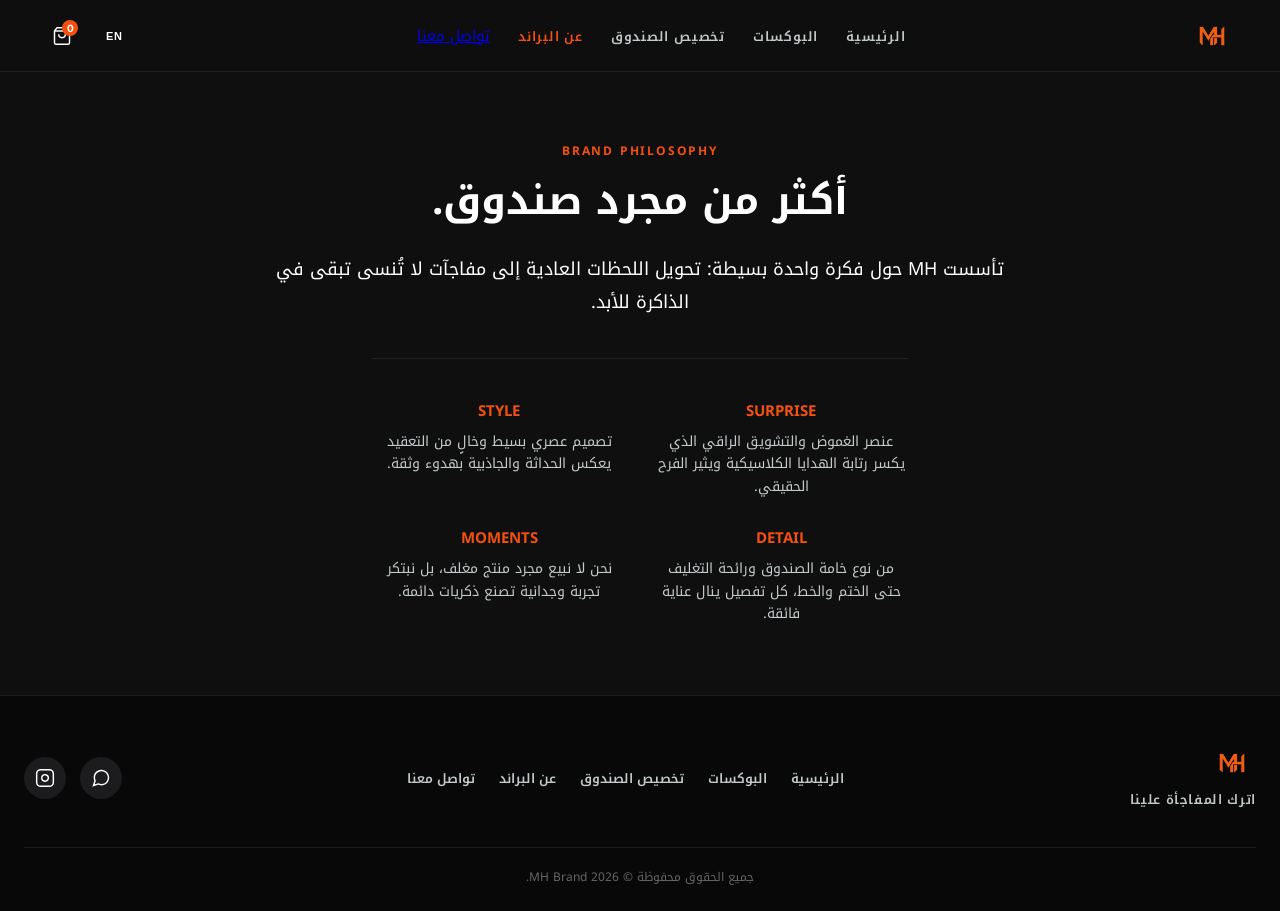
==== commit dae460b2: "Update about.html" ====
--- a/about.html
+++ b/about.html
@@ -75,12 +75,19 @@
     </div>
   </div>
 
+    <!-- Unified MH Footer -->
   <footer class="footer">
     <div class="footer-top">
-      <div class="footer-brand">
-        <h3>MH</h3>
-        <p data-i18n="footer_slogan">نظام واحد. تعبيرات متعددة.</p>
+      
+      <!-- الطرف الأول: اللوغو والعبارة المخصصة -->
+      <div class="footer-brand-box">
+        <a href="index.html" class="footer-logo-link">
+          <img src="Logo.png" alt="MH Logo" class="footer-logo-img">
+        </a>
+        <p class="footer-slogan" data-i18n="footer_surprise_slogan">اترك المفاجأة علينا</p>
       </div>
+
+      <!-- الوسط: روابط التنقل -->
       <ul class="footer-links">
         <li><a href="index.html" data-i18n="nav_home">الرئيسية</a></li>
         <li><a href="boxes.html" data-i18n="nav_boxes">البوكسات</a></li>
@@ -88,9 +95,25 @@
         <li><a href="about.html" data-i18n="nav_about">عن البراند</a></li>
         <li><a href="contact.html" data-i18n="nav_contact">تواصل معنا</a></li>
       </ul>
+
+      <!-- الطرف الثاني: أيقونات واتساب وإنستغرام المباشرة -->
+      <div class="footer-social-icons">
+        <a href="https://wa.me/963900000000" target="_blank" class="social-icon-btn whatsapp" aria-label="WhatsApp" title="WhatsApp">
+          <svg viewBox="0 0 24 24"><path d="M21 11.5a8.38 8.38 0 0 1-.9 3.8 8.5 8.5 0 0 1-7.6 4.7 8.38 8.38 0 0 1-3.8-.9L3 21l1.9-5.7a8.38 8.38 0 0 1-.9-3.8 8.5 8.5 0 0 1 4.7-7.6 8.38 8.38 0 0 1 3.8-.9h.5a8.48 8.48 0 0 1 8 8v.5z"></path></svg>
+        </a>
+        <a href="https://instagram.com/mh_brand" target="_blank" class="social-icon-btn instagram" aria-label="Instagram" title="Instagram">
+          <svg viewBox="0 0 24 24"><rect x="2" y="2" width="20" height="20" rx="5" ry="5"></rect><path d="M16 11.37A4 4 0 1 1 12.63 8 4 4 0 0 1 16 11.37z"></path><line x1="17.5" y1="6.5" x2="17.51" y2="6.5"></line></svg>
+        </a>
+      </div>
+
     </div>
-    <div class="footer-bottom"><div data-i18n="footer_rights">جميع الحقوق محفوظة © 2026 MH Brand.</div></div>
+
+    <!-- الشريط السفلي للحقوق -->
+    <div class="footer-bottom">
+      <div data-i18n="footer_rights">جميع الحقوق محفوظة © 2026 MH Brand.</div>
+    </div>
   </footer>
+
 
   <script src="js/app.js"></script>
 </body>
--- a/css/main.css
+++ b/css/main.css
@@ -30,28 +30,28 @@
   overflow-x: hidden;
 }
 
+/* التوسيط العام لكل من العربي والإنجليزي */
 body {
   font-family: var(--font-ar);
   font-size: 15px;
   line-height: 1.6;
   display: flex;
   flex-direction: column;
-}
-
-/* تبديل اتجاه المستند والخط بحسب اللغة */
+  align-items: center;
+  text-align: center;
+}
+
 html[lang="ar"] body {
   direction: rtl;
-  text-align: right;
   font-family: var(--font-ar);
 }
 
 html[lang="en"] body {
   direction: ltr;
-  text-align: left;
   font-family: var(--font-en);
 }
 
-/* ضبط حرج للأيقونات لمنع تمدد SVG */
+/* ضبط الأيقونات */
 svg {
   width: 20px;
   height: 20px;
@@ -76,13 +76,13 @@
   height: 72px;
   display: flex;
   align-items: center;
+  justify-content: center;
   width: 100%;
 }
 
 .header-inner {
   max-width: 1240px;
   width: 100%;
-  margin: 0 auto;
   padding: 0 24px;
   display: flex;
   justify-content: space-between;
@@ -108,6 +108,7 @@
   list-style: none;
   gap: 28px;
   align-items: center;
+  justify-content: center;
 }
 
 .nav-link {
@@ -222,10 +223,13 @@
   background-color: rgba(255, 255, 255, 0.04);
 }
 
-/* Layout Containers */
+/* Layout Containers متمركزة */
 .main-content {
   flex: 1;
   width: 100%;
+  display: flex;
+  flex-direction: column;
+  align-items: center;
 }
 
 .container {
@@ -233,6 +237,9 @@
   width: 100%;
   margin: 0 auto;
   padding: 60px 24px;
+  display: flex;
+  flex-direction: column;
+  align-items: center;
 }
 
 .container-narrow {
@@ -240,11 +247,15 @@
   width: 100%;
   margin: 0 auto;
   padding: 60px 24px;
+  display: flex;
+  flex-direction: column;
+  align-items: center;
 }
 
 .section-header {
   margin-bottom: 36px;
   width: 100%;
+  text-align: center;
 }
 
 .section-label {
@@ -266,14 +277,18 @@
   border-bottom: var(--border-subtle);
   padding: 70px 0;
   width: 100%;
+  display: flex;
+  justify-content: center;
 }
 
 .hero-grid {
   display: grid;
   grid-template-columns: 1.2fr 0.8fr;
   align-items: center;
+  justify-items: center;
   gap: 48px;
   width: 100%;
+  text-align: center;
 }
 
 .hero-tagline {
@@ -294,14 +309,15 @@
 .hero-desc {
   color: var(--mh-cool-grey);
   font-size: 16px;
-  max-width: 500px;
-  margin-bottom: 32px;
+  max-width: 520px;
+  margin: 0 auto 32px auto;
 }
 
 .hero-buttons {
   display: flex;
   gap: 16px;
   flex-wrap: wrap;
+  justify-content: center;
 }
 
 .hero-box-mockup {
@@ -340,7 +356,9 @@
   transition: var(--transition);
   display: flex;
   flex-direction: column;
-  justify-content: flex-end;
+  justify-content: center;
+  align-items: center;
+  text-align: center;
   min-height: 180px;
 }
 
@@ -368,12 +386,17 @@
   grid-template-columns: repeat(3, 1fr);
   gap: 24px;
   width: 100%;
+  margin-top: 10px;
 }
 
 .step-card {
   background-color: var(--mh-graphite);
   border: var(--border-subtle);
   padding: 32px 24px;
+  display: flex;
+  flex-direction: column;
+  align-items: center;
+  text-align: center;
 }
 
 .step-number {
@@ -396,10 +419,11 @@
   color: var(--mh-cool-grey);
 }
 
-/* Products & Filters */
+/* Filters & Products */
 .filters-bar {
   display: flex;
   flex-wrap: wrap;
+  justify-content: center;
   gap: 10px;
   margin-bottom: 32px;
   padding-bottom: 20px;
@@ -436,6 +460,8 @@
   border: var(--border-subtle);
   display: flex;
   flex-direction: column;
+  align-items: center;
+  text-align: center;
   transition: var(--transition);
   width: 100%;
 }
@@ -466,6 +492,8 @@
   padding: 22px;
   display: flex;
   flex-direction: column;
+  align-items: center;
+  width: 100%;
   flex: 1;
 }
 
@@ -487,6 +515,8 @@
   justify-content: space-between;
   align-items: center;
   margin-bottom: 18px;
+  width: 100%;
+  padding: 0 8px;
 }
 
 .product-price {
@@ -504,6 +534,7 @@
 .product-actions {
   display: flex;
   gap: 8px;
+  width: 100%;
 }
 
 /* Customizer Form Component */
@@ -512,11 +543,12 @@
   border: var(--border-subtle);
   padding: 36px 30px;
   width: 100%;
-}
-
-.customizer-progress {
-  display: flex;
-  justify-content: space-between;
+  text-align: center;
+}
+
+.customizer-progress, .stepper-nav {
+  display: flex;
+  justify-content: center;
   margin-bottom: 36px;
   border-bottom: var(--border-subtle);
   padding-bottom: 16px;
@@ -525,23 +557,27 @@
   width: 100%;
 }
 
-.progress-step-item {
+.progress-step-item, .stepper-btn {
   font-size: 12px;
   font-weight: 600;
   color: var(--mh-cool-grey);
+  background: transparent;
+  border: none;
+  cursor: pointer;
   display: flex;
   align-items: center;
   gap: 8px;
   white-space: nowrap;
 }
 
-.progress-step-item.active {
+.progress-step-item.active, .stepper-btn.active {
   color: var(--mh-orange);
 }
 
 .step-view {
   display: none;
   width: 100%;
+  text-align: center;
 }
 
 .step-view.active {
@@ -563,6 +599,11 @@
   cursor: pointer;
   transition: var(--transition);
   width: 100%;
+  text-align: center;
+  display: flex;
+  flex-direction: column;
+  align-items: center;
+  justify-content: center;
 }
 
 .option-box:hover {
@@ -588,6 +629,7 @@
 .form-group {
   margin-bottom: 22px;
   width: 100%;
+  text-align: center;
 }
 
 .form-label {
@@ -596,6 +638,7 @@
   font-weight: 600;
   margin-bottom: 8px;
   color: var(--mh-cool-grey);
+  text-align: center;
 }
 
 .form-control {
@@ -608,6 +651,7 @@
   font-size: 14px;
   outline: none;
   transition: var(--transition);
+  text-align: center;
 }
 
 .form-control:focus {
@@ -655,6 +699,7 @@
   transition: transform 0.3s cubic-bezier(0.16, 1, 0.3, 1);
   display: flex;
   flex-direction: column;
+  text-align: right;
 }
 
 html[lang="ar"] .cart-drawer {
@@ -662,6 +707,7 @@
   right: auto;
   border-right: var(--border-subtle);
   transform: translateX(-100%);
+  text-align: right;
 }
 
 html[lang="en"] .cart-drawer {
@@ -669,6 +715,7 @@
   left: auto;
   border-left: var(--border-subtle);
   transform: translateX(100%);
+  text-align: left;
 }
 
 .cart-overlay.open .cart-drawer {
@@ -715,76 +762,157 @@
   font-weight: 700;
 }
 
-/* Footer */
+/* ===================================================
+   Unified Footer Styling (Logo on edge, Social on edge)
+   =================================================== */
 .footer {
   background-color: #080808;
   border-top: var(--border-subtle);
-  padding: 56px 24px 28px;
+  padding: 48px 24px 24px;
   margin-top: auto;
   width: 100%;
 }
 
 .footer-top {
   max-width: 1240px;
+  width: 100%;
   margin: 0 auto 36px;
   display: flex;
   justify-content: space-between;
+  align-items: center;
+  gap: 28px;
+}
+
+/* صندوق اللوغو والسلوغان */
+.footer-brand-box {
+  display: flex;
+  flex-direction: column;
   align-items: flex-start;
-  flex-wrap: wrap;
-  gap: 32px;
-  width: 100%;
-}
-
-.footer-brand h3 {
-  font-family: var(--font-en);
-  font-size: 22px;
-  color: var(--mh-orange);
-  letter-spacing: 0.15em;
-  margin-bottom: 6px;
-}
-
-.footer-brand p {
+  gap: 8px;
+}
+
+html[lang="ar"] .footer-brand-box {
+  align-items: flex-start;
+  text-align: right;
+}
+
+html[lang="en"] .footer-brand-box {
+  align-items: flex-start;
+  text-align: left;
+}
+
+.footer-logo-img {
+  height: 38px;
+  width: auto;
+  min-width: 48px;
+  object-fit: contain;
+  display: block;
+}
+
+.footer-slogan {
   color: var(--mh-cool-grey);
   font-size: 13px;
-}
-
+  font-weight: 600;
+  letter-spacing: 0.05em;
+}
+
+/* روابط الوسط */
 .footer-links {
   display: flex;
   gap: 24px;
   list-style: none;
   flex-wrap: wrap;
+  justify-content: center;
 }
 
 .footer-links a {
-  font-size: 12px;
+  font-size: 13px;
+  font-weight: 600;
   color: var(--mh-cool-grey);
   text-decoration: none;
   transition: var(--transition);
 }
 
 .footer-links a:hover {
-  color: var(--mh-white);
+  color: var(--mh-orange);
+}
+
+/* أيقونات التواصل الاجتماعي في الطرف الآخر */
+.footer-social-icons {
+  display: flex;
+  align-items: center;
+  gap: 14px;
+}
+
+.social-icon-btn {
+  display: inline-flex;
+  align-items: center;
+  justify-content: center;
+  width: 42px;
+  height: 42px;
+  border-radius: 50%;
+  border: 1px solid var(--border-subtle);
+  background: var(--mh-graphite);
+  color: var(--mh-white);
+  text-decoration: none;
+  transition: var(--transition);
+}
+
+.social-icon-btn svg {
+  width: 20px;
+  height: 20px;
+  stroke: currentColor;
+}
+
+.social-icon-btn.whatsapp:hover {
+  border-color: #25d366;
+  color: #25d366;
+  background: rgba(37, 211, 102, 0.08);
+  transform: translateY(-2px);
+}
+
+.social-icon-btn.instagram:hover {
+  border-color: #e1306c;
+  color: #e1306c;
+  background: rgba(225, 48, 108, 0.08);
+  transform: translateY(-2px);
 }
 
 .footer-bottom {
   max-width: 1240px;
   margin: 0 auto;
-  padding-top: 24px;
+  padding-top: 20px;
   border-top: var(--border-subtle);
-  display: flex;
-  justify-content: space-between;
   font-size: 12px;
   color: #666;
   width: 100%;
-}
+  text-align: center;
+}
+
+/* Responsive للشاشات الصغيرة */
+@media screen and (max-width: 820px) {
+  .footer-top {
+    flex-direction: column;
+    justify-content: center;
+    text-align: center;
+    gap: 24px;
+  }
+  .footer-brand-box {
+    align-items: center !important;
+    text-align: center !important;
+  }
+  .footer-links {
+    gap: 16px;
+  }
+}
+
 
 /* Responsive */
 @media screen and (max-width: 900px) {
-  .hero-grid { grid-template-columns: 1fr; text-align: center; }
-  .hero-desc { margin: 0 auto 28px; }
-  .hero-buttons { justify-content: center; }
+  .hero-grid { grid-template-columns: 1fr; }
   .steps-grid { grid-template-columns: 1fr; }
   .contact-channels-grid { grid-template-columns: 1fr; }
+  .footer-top { flex-direction: column; justify-content: center; }
 }
 
 @media screen and (max-width: 768px) {
@@ -804,6 +932,5 @@
   .nav-menu.open { transform: translateY(0); }
   .hamburger { display: inline-flex; }
   .hero-title { font-size: 34px; }
-  .footer-top { flex-direction: column; }
   .customizer-wrapper { padding: 24px 16px; }
 }
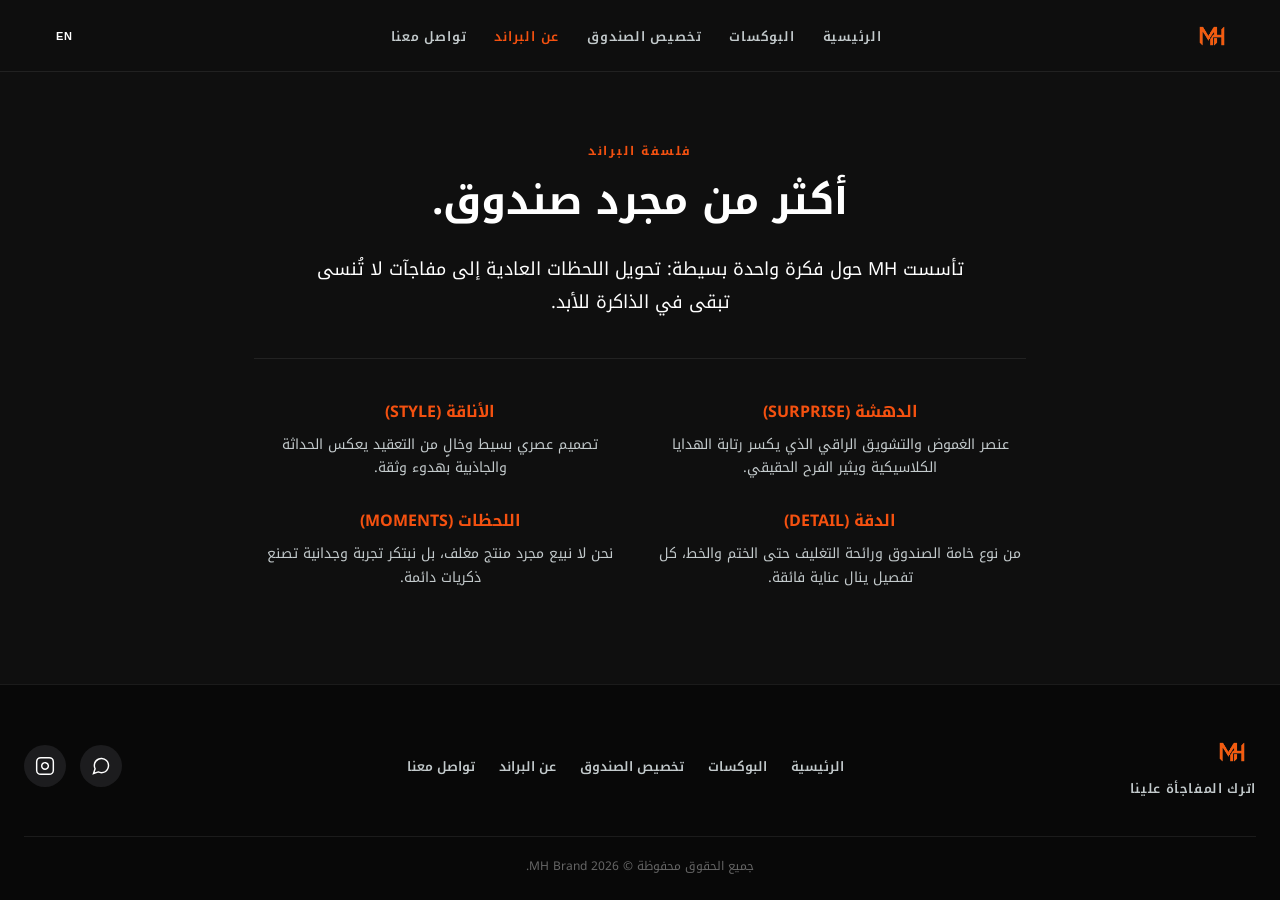
==== commit 84aeb43a: "Update about.html" ====
--- a/about.html
+++ b/about.html
@@ -9,23 +9,22 @@
 </head>
 <body>
 
+  <!-- Header موحد بدون أيقونة سلة قديمة -->
   <header class="header">
     <div class="header-inner">
-      <a href="index.html" class="brand-logo-wrap"><img src="Logo.png" alt="MH Logo"></a>
+      <a href="index.html" class="brand-logo-wrap">
+        <img src="Logo.png" alt="MH Logo">
+      </a>
       <ul class="nav-menu" id="navMenu">
         <li><a href="index.html" class="nav-link" data-i18n="nav_home">الرئيسية</a></li>
         <li><a href="boxes.html" class="nav-link" data-i18n="nav_boxes">البوكسات</a></li>
         <li><a href="customize.html" class="nav-link" data-i18n="nav_customize">تخصيص الصندوق</a></li>
         <li><a href="about.html" class="nav-link active" data-i18n="nav_about">عن البراند</a></li>
-        <li><a href="contact.html" data-i18n="nav_contact">تواصل معنا</a></li>
+        <li><a href="contact.html" class="nav-link" data-i18n="nav_contact">تواصل معنا</a></li>
       </ul>
       <div class="header-actions">
         <button class="lang-btn">EN</button>
-        <button class="icon-btn" id="cartOpenBtn">
-          <svg viewBox="0 0 24 24"><path d="M6 2L3 6v14a2 2 0 0 0 2 2h14a2 2 0 0 0 2-2V6l-3-4z"></path><line x1="3" y1="6" x2="21" y2="6"></line><path d="M16 10a4 4 0 0 1-8 0"></path></svg>
-          <span class="cart-badge" id="cartBadge">0</span>
-        </button>
-        <button class="icon-btn hamburger" id="hamburgerBtn">
+        <button class="icon-btn hamburger" id="hamburgerBtn" aria-label="Menu">
           <svg viewBox="0 0 24 24"><line x1="3" y1="12" x2="21" y2="12"></line><line x1="3" y1="6" x2="21" y2="6"></line><line x1="3" y1="18" x2="21" y2="18"></line></svg>
         </button>
       </div>
@@ -33,53 +32,37 @@
   </header>
 
   <main class="main-content">
-    <div class="container-narrow" style="padding-top:70px; padding-bottom:70px;">
-      <div class="section-label">Brand Philosophy</div>
+    <div class="container-narrow" style="padding-top:70px; padding-bottom:70px; text-align: center;">
+      <div class="section-label" data-i18n="about_label">فلسفة البراند</div>
       <h1 style="font-size: 40px; margin-bottom: 20px;" data-i18n="about_title">أكثر من مجرد صندوق.</h1>
-      <p style="font-size: 18px; line-height: 1.8; color: var(--mh-white); margin-bottom: 40px;" data-i18n="about_desc">
+      <p style="font-size: 18px; line-height: 1.8; color: var(--mh-white); margin-bottom: 40px; max-width: 650px; margin-inline: auto;" data-i18n="about_desc">
         تأسست MH حول فكرة واحدة بسيطة: تحويل اللحظات العادية إلى مفاجآت لا تُنسى تبقى في الذاكرة للأبد.
       </p>
 
-      <div style="border-top: var(--border-subtle); padding-top: 40px; display: grid; grid-template-columns: repeat(auto-fit, minmax(240px, 1fr)); gap: 28px;">
-        <div>
-          <div style="font-size: 15px; font-weight: 700; color: var(--mh-orange); margin-bottom: 8px;">SURPRISE</div>
-          <p style="color: var(--mh-cool-grey); font-size: 14px;">عنصر الغموض والتشويق الراقي الذي يكسر رتابة الهدايا الكلاسيكية ويثير الفرح الحقيقي.</p>
+      <div style="border-top: var(--border-subtle); padding-top: 40px; display: grid; grid-template-columns: repeat(auto-fit, minmax(240px, 1fr)); gap: 28px; width: 100%;">
+        <div style="text-align: center;">
+          <div style="font-size: 16px; font-weight: 700; color: var(--mh-orange); margin-bottom: 8px;" data-i18n="val_surprise_title">الدهشة (SURPRISE)</div>
+          <p style="color: var(--mh-cool-grey); font-size: 14px; line-height: 1.7;" data-i18n="val_surprise_desc">عنصر الغموض والتشويق الراقي الذي يكسر رتابة الهدايا الكلاسيكية ويثير الفرح الحقيقي.</p>
         </div>
-        <div>
-          <div style="font-size: 15px; font-weight: 700; color: var(--mh-orange); margin-bottom: 8px;">STYLE</div>
-          <p style="color: var(--mh-cool-grey); font-size: 14px;">تصميم عصري بسيط وخالٍ من التعقيد يعكس الحداثة والجاذبية بهدوء وثقة.</p>
+        <div style="text-align: center;">
+          <div style="font-size: 16px; font-weight: 700; color: var(--mh-orange); margin-bottom: 8px;" data-i18n="val_style_title">الأناقة (STYLE)</div>
+          <p style="color: var(--mh-cool-grey); font-size: 14px; line-height: 1.7;" data-i18n="val_style_desc">تصميم عصري بسيط وخالٍ من التعقيد يعكس الحداثة والجاذبية بهدوء وثقة.</p>
         </div>
-        <div>
-          <div style="font-size: 15px; font-weight: 700; color: var(--mh-orange); margin-bottom: 8px;">DETAIL</div>
-          <p style="color: var(--mh-cool-grey); font-size: 14px;">من نوع خامة الصندوق ورائحة التغليف حتى الختم والخط، كل تفصيل ينال عناية فائقة.</p>
+        <div style="text-align: center;">
+          <div style="font-size: 16px; font-weight: 700; color: var(--mh-orange); margin-bottom: 8px;" data-i18n="val_detail_title">الدقة (DETAIL)</div>
+          <p style="color: var(--mh-cool-grey); font-size: 14px; line-height: 1.7;" data-i18n="val_detail_desc">من نوع خامة الصندوق ورائحة التغليف حتى الختم والخط، كل تفصيل ينال عناية فائقة.</p>
         </div>
-        <div>
-          <div style="font-size: 15px; font-weight: 700; color: var(--mh-orange); margin-bottom: 8px;">MOMENTS</div>
-          <p style="color: var(--mh-cool-grey); font-size: 14px;">نحن لا نبيع مجرد منتج مغلف، بل نبتكر تجربة وجدانية تصنع ذكريات دائمة.</p>
+        <div style="text-align: center;">
+          <div style="font-size: 16px; font-weight: 700; color: var(--mh-orange); margin-bottom: 8px;" data-i18n="val_moments_title">اللحظات (MOMENTS)</div>
+          <p style="color: var(--mh-cool-grey); font-size: 14px; line-height: 1.7;" data-i18n="val_moments_desc">نحن لا نبيع مجرد منتج مغلف، بل نبتكر تجربة وجدانية تصنع ذكريات دائمة.</p>
         </div>
       </div>
     </div>
   </main>
 
-  <div class="cart-overlay" id="cartOverlay">
-    <div class="cart-drawer">
-      <div class="cart-header">
-        <span class="cart-title" data-i18n="cart_title">سلة المشتريات</span>
-        <button class="icon-btn" id="cartCloseBtn"><svg viewBox="0 0 24 24"><line x1="18" y1="6" x2="6" y2="18"></line><line x1="6" y1="6" x2="18" y2="18"></line></svg></button>
-      </div>
-      <div class="cart-items-body" id="cartList"></div>
-      <div class="cart-footer">
-        <div class="cart-total-row"><span data-i18n="cart_total">الإجمالي</span><span id="cartTotal">$0.00</span></div>
-        <button class="btn btn-primary" style="width:100%;" onclick="AppStore.checkout()" data-i18n="cart_checkout">إتمام الطلب عبر واتساب</button>
-      </div>
-    </div>
-  </div>
-
-    <!-- Unified MH Footer -->
+  <!-- Unified Footer -->
   <footer class="footer">
     <div class="footer-top">
-      
-      <!-- الطرف الأول: اللوغو والعبارة المخصصة -->
       <div class="footer-brand-box">
         <a href="index.html" class="footer-logo-link">
           <img src="Logo.png" alt="MH Logo" class="footer-logo-img">
@@ -87,7 +70,6 @@
         <p class="footer-slogan" data-i18n="footer_surprise_slogan">اترك المفاجأة علينا</p>
       </div>
 
-      <!-- الوسط: روابط التنقل -->
       <ul class="footer-links">
         <li><a href="index.html" data-i18n="nav_home">الرئيسية</a></li>
         <li><a href="boxes.html" data-i18n="nav_boxes">البوكسات</a></li>
@@ -96,25 +78,20 @@
         <li><a href="contact.html" data-i18n="nav_contact">تواصل معنا</a></li>
       </ul>
 
-      <!-- الطرف الثاني: أيقونات واتساب وإنستغرام المباشرة -->
       <div class="footer-social-icons">
-        <a href="https://wa.me/963900000000" target="_blank" class="social-icon-btn whatsapp" aria-label="WhatsApp" title="WhatsApp">
+        <a href="https://wa.me/963900000000" target="_blank" class="social-icon-btn whatsapp" aria-label="WhatsApp">
           <svg viewBox="0 0 24 24"><path d="M21 11.5a8.38 8.38 0 0 1-.9 3.8 8.5 8.5 0 0 1-7.6 4.7 8.38 8.38 0 0 1-3.8-.9L3 21l1.9-5.7a8.38 8.38 0 0 1-.9-3.8 8.5 8.5 0 0 1 4.7-7.6 8.38 8.38 0 0 1 3.8-.9h.5a8.48 8.48 0 0 1 8 8v.5z"></path></svg>
         </a>
-        <a href="https://instagram.com/mh_brand" target="_blank" class="social-icon-btn instagram" aria-label="Instagram" title="Instagram">
+        <a href="https://instagram.com/mh_brand" target="_blank" class="social-icon-btn instagram" aria-label="Instagram">
           <svg viewBox="0 0 24 24"><rect x="2" y="2" width="20" height="20" rx="5" ry="5"></rect><path d="M16 11.37A4 4 0 1 1 12.63 8 4 4 0 0 1 16 11.37z"></path><line x1="17.5" y1="6.5" x2="17.51" y2="6.5"></line></svg>
         </a>
       </div>
-
     </div>
-
-    <!-- الشريط السفلي للحقوق -->
     <div class="footer-bottom">
       <div data-i18n="footer_rights">جميع الحقوق محفوظة © 2026 MH Brand.</div>
     </div>
   </footer>
 
-
   <script src="js/app.js"></script>
 </body>
 </html>
--- a/css/main.css
+++ b/css/main.css
@@ -66,19 +66,37 @@
 }
 
 /* Header & Navbar */
+
+/* ===================================================
+   Permanent Fixed Header
+   =================================================== */
 .header {
-  position: sticky;
+  position: fixed; /* تثبيت دائم في أعلى الشاشة */
   top: 0;
-  z-index: 1000;
-  background: rgba(15, 15, 15, 0.95);
-  backdrop-filter: blur(12px);
+  left: 0;
+  right: 0;
+  width: 100%;
+  height: 72px;
+  z-index: 9999; /* ضمان بقائه فوق جميع العناصر والبطاقات */
+  background: rgba(15, 15, 15, 0.96); /* خلفية داكنة معتمة */
+  backdrop-filter: blur(14px); /* تأثير زجاجي ناعم خلف الشريط */
+  -webkit-backdrop-filter: blur(14px);
   border-bottom: var(--border-subtle);
-  height: 72px;
-  display: flex;
-  align-items: center;
-  justify-content: center;
-  width: 100%;
-}
+  display: flex;
+  align-items: center;
+  justify-content: center;
+}
+
+/* إضافة مسافة علوية للمحتوى حتى لا يختفي أول جزء تحت الشريط الثابت */
+.main-content {
+  padding-top: 72px; /* مساوية لارتفاع الهيدر تماماً */
+  flex: 1;
+  width: 100%;
+  display: flex;
+  flex-direction: column;
+  align-items: center;
+}
+
 
 .header-inner {
   max-width: 1240px;
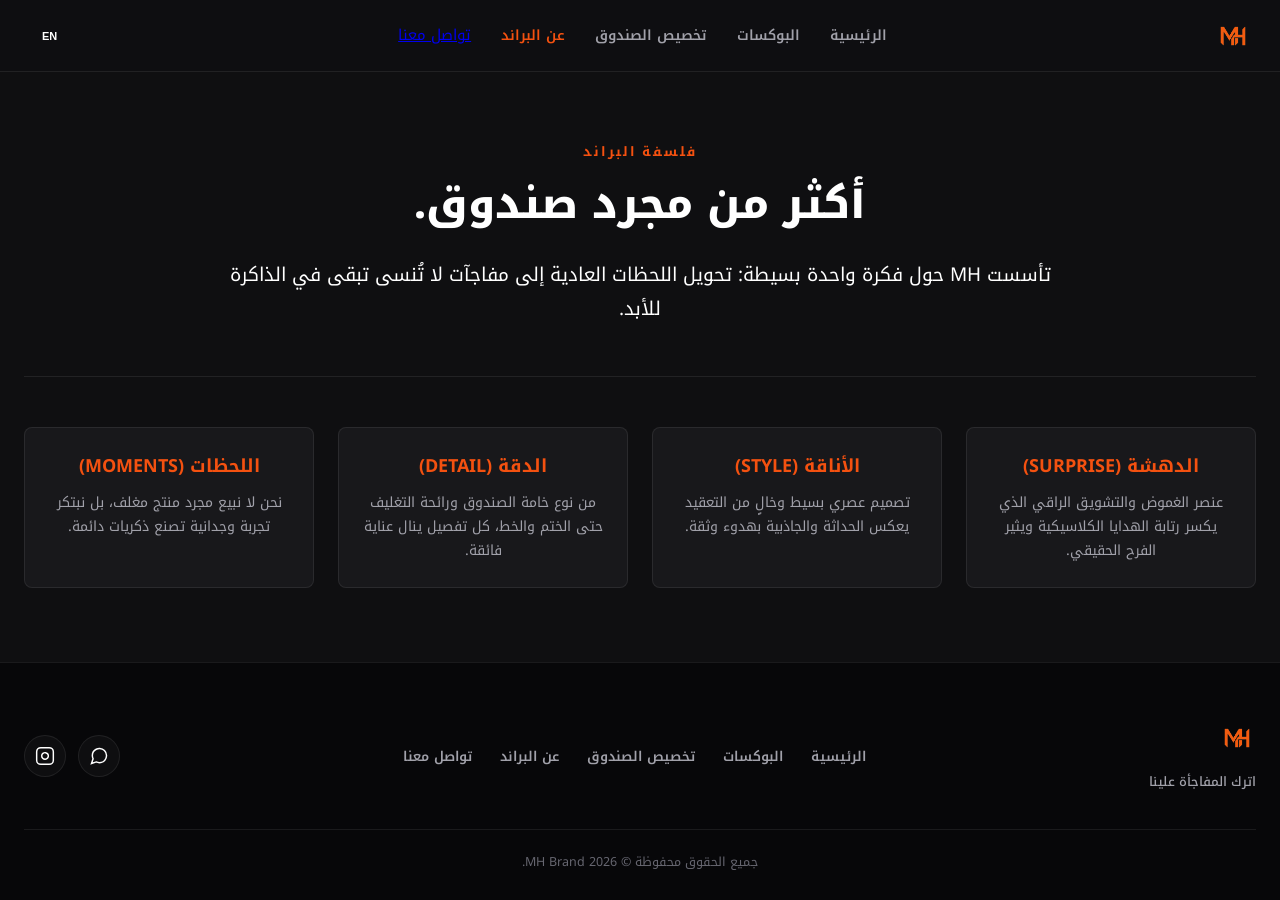
==== commit f49774d5: "Update about.html" ====
--- a/about.html
+++ b/about.html
@@ -9,18 +9,15 @@
 </head>
 <body>
 
-  <!-- Header موحد بدون أيقونة سلة قديمة -->
   <header class="header">
     <div class="header-inner">
-      <a href="index.html" class="brand-logo-wrap">
-        <img src="Logo.png" alt="MH Logo">
-      </a>
+      <a href="index.html" class="brand-logo-wrap"><img src="Logo.png" alt="MH Logo"></a>
       <ul class="nav-menu" id="navMenu">
         <li><a href="index.html" class="nav-link" data-i18n="nav_home">الرئيسية</a></li>
         <li><a href="boxes.html" class="nav-link" data-i18n="nav_boxes">البوكسات</a></li>
         <li><a href="customize.html" class="nav-link" data-i18n="nav_customize">تخصيص الصندوق</a></li>
         <li><a href="about.html" class="nav-link active" data-i18n="nav_about">عن البراند</a></li>
-        <li><a href="contact.html" class="nav-link" data-i18n="nav_contact">تواصل معنا</a></li>
+        <li><a href="contact.html" data-i18n="nav_contact">تواصل معنا</a></li>
       </ul>
       <div class="header-actions">
         <button class="lang-btn">EN</button>
@@ -32,41 +29,39 @@
   </header>
 
   <main class="main-content">
-    <div class="container-narrow" style="padding-top:70px; padding-bottom:70px; text-align: center;">
+    <div class="container" style="padding-top:70px; padding-bottom:70px;">
       <div class="section-label" data-i18n="about_label">فلسفة البراند</div>
-      <h1 style="font-size: 40px; margin-bottom: 20px;" data-i18n="about_title">أكثر من مجرد صندوق.</h1>
-      <p style="font-size: 18px; line-height: 1.8; color: var(--mh-white); margin-bottom: 40px; max-width: 650px; margin-inline: auto;" data-i18n="about_desc">
+      <h1 style="font-size: 42px; margin-bottom: 20px; font-weight:800;" data-i18n="about_title">أكثر من مجرد صندوق.</h1>
+      <p style="font-size: 19px; line-height: 1.8; color: var(--mh-white); margin-bottom: 50px; max-width: 850px; margin-inline: auto;" data-i18n="about_desc">
         تأسست MH حول فكرة واحدة بسيطة: تحويل اللحظات العادية إلى مفاجآت لا تُنسى تبقى في الذاكرة للأبد.
       </p>
 
-      <div style="border-top: var(--border-subtle); padding-top: 40px; display: grid; grid-template-columns: repeat(auto-fit, minmax(240px, 1fr)); gap: 28px; width: 100%;">
-        <div style="text-align: center;">
-          <div style="font-size: 16px; font-weight: 700; color: var(--mh-orange); margin-bottom: 8px;" data-i18n="val_surprise_title">الدهشة (SURPRISE)</div>
+      <!-- 4 بطاقات تتوزع بعرض الصفحة بالكامل -->
+      <div style="border-top: var(--border-subtle); padding-top: 50px; display: grid; grid-template-columns: repeat(4, 1fr); gap: 24px; width: 100%;">
+        <div class="moment-card">
+          <div style="font-size: 18px; font-weight: 700; color: var(--mh-orange); margin-bottom: 10px;" data-i18n="val_surprise_title">الدهشة (SURPRISE)</div>
           <p style="color: var(--mh-cool-grey); font-size: 14px; line-height: 1.7;" data-i18n="val_surprise_desc">عنصر الغموض والتشويق الراقي الذي يكسر رتابة الهدايا الكلاسيكية ويثير الفرح الحقيقي.</p>
         </div>
-        <div style="text-align: center;">
-          <div style="font-size: 16px; font-weight: 700; color: var(--mh-orange); margin-bottom: 8px;" data-i18n="val_style_title">الأناقة (STYLE)</div>
+        <div class="moment-card">
+          <div style="font-size: 18px; font-weight: 700; color: var(--mh-orange); margin-bottom: 10px;" data-i18n="val_style_title">الأناقة (STYLE)</div>
           <p style="color: var(--mh-cool-grey); font-size: 14px; line-height: 1.7;" data-i18n="val_style_desc">تصميم عصري بسيط وخالٍ من التعقيد يعكس الحداثة والجاذبية بهدوء وثقة.</p>
         </div>
-        <div style="text-align: center;">
-          <div style="font-size: 16px; font-weight: 700; color: var(--mh-orange); margin-bottom: 8px;" data-i18n="val_detail_title">الدقة (DETAIL)</div>
+        <div class="moment-card">
+          <div style="font-size: 18px; font-weight: 700; color: var(--mh-orange); margin-bottom: 10px;" data-i18n="val_detail_title">الدقة (DETAIL)</div>
           <p style="color: var(--mh-cool-grey); font-size: 14px; line-height: 1.7;" data-i18n="val_detail_desc">من نوع خامة الصندوق ورائحة التغليف حتى الختم والخط، كل تفصيل ينال عناية فائقة.</p>
         </div>
-        <div style="text-align: center;">
-          <div style="font-size: 16px; font-weight: 700; color: var(--mh-orange); margin-bottom: 8px;" data-i18n="val_moments_title">اللحظات (MOMENTS)</div>
+        <div class="moment-card">
+          <div style="font-size: 18px; font-weight: 700; color: var(--mh-orange); margin-bottom: 10px;" data-i18n="val_moments_title">اللحظات (MOMENTS)</div>
           <p style="color: var(--mh-cool-grey); font-size: 14px; line-height: 1.7;" data-i18n="val_moments_desc">نحن لا نبيع مجرد منتج مغلف، بل نبتكر تجربة وجدانية تصنع ذكريات دائمة.</p>
         </div>
       </div>
     </div>
   </main>
 
-  <!-- Unified Footer -->
   <footer class="footer">
     <div class="footer-top">
       <div class="footer-brand-box">
-        <a href="index.html" class="footer-logo-link">
-          <img src="Logo.png" alt="MH Logo" class="footer-logo-img">
-        </a>
+        <a href="index.html" class="footer-logo-link"><img src="Logo.png" alt="MH Logo" class="footer-logo-img"></a>
         <p class="footer-slogan" data-i18n="footer_surprise_slogan">اترك المفاجأة علينا</p>
       </div>
 
--- a/css/main.css
+++ b/css/main.css
@@ -1,18 +1,19 @@
-@import url('https://fonts.googleapis.com/css2?family=Inter:wght@400;500;600;700&family=Noto+Kufi+Arabic:wght@400;500;600;700;800&display=swap');
+@import url('https://fonts.googleapis.com/css2?family=Inter:wght@400;500;600;700;800&family=Noto+Kufi+Arabic:wght@400;500;600;700;800&display=swap');
 
 :root {
   --mh-orange: #F45110;
   --mh-orange-hover: #d94409;
-  --mh-black: #0F0F0F;
-  --mh-graphite: #1C1C1E;
-  --mh-graphite-card: #252528;
-  --mh-graphite-light: #323236;
-  --mh-cool-grey: #C3CACC;
+  --mh-black: #0F0F11;
+  --mh-graphite: #18181B;
+  --mh-graphite-card: #202024;
+  --mh-graphite-light: #2E2E33;
+  --mh-cool-grey: #A1A1AA;
   --mh-white: #FFFFFF;
   --border-subtle: 1px solid rgba(255, 255, 255, 0.08);
+  --border-brand: 1.5px solid var(--mh-orange);
   --font-ar: 'Noto Kufi Arabic', sans-serif;
   --font-en: 'Inter', sans-serif;
-  --transition: all 0.22s ease-in-out;
+  --transition: all 0.25s ease-in-out;
 }
 
 * {
@@ -30,7 +31,6 @@
   overflow-x: hidden;
 }
 
-/* التوسيط العام لكل من العربي والإنجليزي */
 body {
   font-family: var(--font-ar);
   font-size: 15px;
@@ -41,123 +41,83 @@
   text-align: center;
 }
 
-html[lang="ar"] body {
-  direction: rtl;
-  font-family: var(--font-ar);
-}
-
-html[lang="en"] body {
-  direction: ltr;
-  font-family: var(--font-en);
-}
-
-/* ضبط الأيقونات */
+html[lang="ar"] body { direction: rtl; }
+html[lang="en"] body { direction: ltr; font-family: var(--font-en); }
+
 svg {
   width: 20px;
   height: 20px;
-  max-width: 20px;
-  max-height: 20px;
+  stroke: currentColor;
   stroke-width: 1.75;
-  stroke: currentColor;
   fill: none;
-  display: inline-block;
-  vertical-align: middle;
   flex-shrink: 0;
 }
 
-/* Header & Navbar */
-
-/* ===================================================
-   Permanent Fixed Header
-   =================================================== */
+/* Header */
 .header {
-  position: fixed; /* تثبيت دائم في أعلى الشاشة */
+  position: fixed;
   top: 0;
   left: 0;
   right: 0;
-  width: 100%;
   height: 72px;
-  z-index: 9999; /* ضمان بقائه فوق جميع العناصر والبطاقات */
-  background: rgba(15, 15, 15, 0.96); /* خلفية داكنة معتمة */
-  backdrop-filter: blur(14px); /* تأثير زجاجي ناعم خلف الشريط */
-  -webkit-backdrop-filter: blur(14px);
+  z-index: 9999;
+  background: rgba(15, 15, 17, 0.94);
+  backdrop-filter: blur(14px);
   border-bottom: var(--border-subtle);
   display: flex;
   align-items: center;
   justify-content: center;
 }
 
-/* إضافة مسافة علوية للمحتوى حتى لا يختفي أول جزء تحت الشريط الثابت */
-.main-content {
-  padding-top: 72px; /* مساوية لارتفاع الهيدر تماماً */
-  flex: 1;
-  width: 100%;
-  display: flex;
-  flex-direction: column;
-  align-items: center;
-}
-
-
 .header-inner {
-  max-width: 1240px;
-  width: 100%;
-  padding: 0 24px;
+  max-width: 1320px;
+  width: 100%;
+  padding: 0 28px;
   display: flex;
   justify-content: space-between;
   align-items: center;
-}
-
-.brand-logo-wrap {
-  display: flex;
-  align-items: center;
-  text-decoration: none;
 }
 
 .brand-logo-wrap img {
   height: 38px;
-  min-width: 48px;
   width: auto;
-  object-fit: contain;
   display: block;
 }
 
 .nav-menu {
   display: flex;
   list-style: none;
-  gap: 28px;
-  align-items: center;
-  justify-content: center;
+  gap: 30px;
+  align-items: center;
 }
 
 .nav-link {
-  font-size: 13px;
+  font-size: 14px;
   font-weight: 600;
-  letter-spacing: 0.06em;
   color: var(--mh-cool-grey);
   text-decoration: none;
   transition: var(--transition);
 }
 
-.nav-link:hover,
-.nav-link.active {
+.nav-link:hover, .nav-link.active {
   color: var(--mh-orange);
 }
 
 .header-actions {
   display: flex;
   align-items: center;
-  gap: 14px;
+  gap: 12px;
 }
 
 .lang-btn {
   background: transparent;
   border: 1px solid var(--border-subtle);
   color: var(--mh-white);
-  padding: 5px 12px;
+  padding: 5px 14px;
   font-size: 11px;
   font-weight: 700;
   cursor: pointer;
-  letter-spacing: 0.05em;
+  border-radius: 4px;
   transition: var(--transition);
 }
 
@@ -166,42 +126,12 @@
   color: var(--mh-orange);
 }
 
-.icon-btn {
+.hamburger {
+  display: none;
   background: transparent;
   border: none;
-  color: var(--mh-white);
+  color: #fff;
   cursor: pointer;
-  padding: 8px;
-  display: inline-flex;
-  align-items: center;
-  justify-content: center;
-  position: relative;
-  transition: var(--transition);
-}
-
-.icon-btn:hover {
-  color: var(--mh-orange);
-}
-
-.cart-badge {
-  position: absolute;
-  top: 2px;
-  right: 2px;
-  background-color: var(--mh-orange);
-  color: var(--mh-white);
-  font-family: var(--font-en);
-  font-size: 10px;
-  font-weight: 700;
-  width: 16px;
-  height: 16px;
-  border-radius: 50%;
-  display: flex;
-  align-items: center;
-  justify-content: center;
-}
-
-.hamburger {
-  display: none;
 }
 
 /* Buttons */
@@ -210,39 +140,40 @@
   align-items: center;
   justify-content: center;
   gap: 8px;
-  padding: 12px 26px;
-  font-size: 13px;
+  padding: 12px 28px;
+  font-size: 14px;
   font-weight: 700;
-  letter-spacing: 0.05em;
   text-decoration: none;
-  border: 1px solid transparent;
+  border-radius: 4px;
   cursor: pointer;
   transition: var(--transition);
-  white-space: nowrap;
 }
 
 .btn-primary {
   background-color: var(--mh-orange);
-  color: var(--mh-white);
+  color: #fff;
+  border: 1px solid var(--mh-orange);
 }
 
 .btn-primary:hover {
   background-color: var(--mh-orange-hover);
+  border-color: var(--mh-orange-hover);
 }
 
 .btn-secondary {
   background-color: transparent;
   border: 1px solid var(--border-subtle);
-  color: var(--mh-white);
+  color: #fff;
 }
 
 .btn-secondary:hover {
-  border-color: var(--mh-white);
-  background-color: rgba(255, 255, 255, 0.04);
-}
-
-/* Layout Containers متمركزة */
+  border-color: #fff;
+  background-color: rgba(255, 255, 255, 0.05);
+}
+
+/* Layout Containers - موسعة لتملأ عرض الشاشة */
 .main-content {
+  padding-top: 72px;
   flex: 1;
   width: 100%;
   display: flex;
@@ -251,20 +182,21 @@
 }
 
 .container {
+  max-width: 1320px;
+  width: 100%;
+  margin: 0 auto;
+  padding: 50px 24px;
+  display: flex;
+  flex-direction: column;
+  align-items: center;
+}
+
+/* تم تكبير الحاوية الضيقة لتصبح عريضة وفخمة */
+.container-narrow {
   max-width: 1240px;
   width: 100%;
   margin: 0 auto;
-  padding: 60px 24px;
-  display: flex;
-  flex-direction: column;
-  align-items: center;
-}
-
-.container-narrow {
-  max-width: 820px;
-  width: 100%;
-  margin: 0 auto;
-  padding: 60px 24px;
+  padding: 50px 24px;
   display: flex;
   flex-direction: column;
   align-items: center;
@@ -277,7 +209,7 @@
 }
 
 .section-label {
-  font-size: 12px;
+  font-size: 13px;
   letter-spacing: 0.15em;
   color: var(--mh-orange);
   text-transform: uppercase;
@@ -286,14 +218,14 @@
 }
 
 .section-title {
-  font-size: 32px;
+  font-size: 34px;
   font-weight: 800;
 }
 
-/* Hero Section */
+/* Hero Section - ضبط الحجم لمنع التضخم */
 .hero {
   border-bottom: var(--border-subtle);
-  padding: 70px 0;
+  padding: 60px 0;
   width: 100%;
   display: flex;
   justify-content: center;
@@ -301,12 +233,12 @@
 
 .hero-grid {
   display: grid;
-  grid-template-columns: 1.2fr 0.8fr;
+  grid-template-columns: 1.1fr 0.9fr;
   align-items: center;
   justify-items: center;
   gap: 48px;
   width: 100%;
-  text-align: center;
+  max-width: 1320px;
 }
 
 .hero-tagline {
@@ -318,8 +250,8 @@
 }
 
 .hero-title {
-  font-size: 46px;
-  line-height: 1.2;
+  font-size: 44px;
+  line-height: 1.25;
   font-weight: 800;
   margin-bottom: 18px;
 }
@@ -338,83 +270,63 @@
   justify-content: center;
 }
 
-.hero-box-mockup {
-  width: 100%;
-  max-width: 360px;
-  aspect-ratio: 1;
-  background: linear-gradient(135deg, var(--mh-graphite) 0%, #111113 100%);
-  border: var(--border-subtle);
-  display: flex;
-  justify-content: center;
-  align-items: center;
-  margin: 0 auto;
-}
-
-.hero-box-brand {
-  font-family: var(--font-en);
-  font-size: 38px;
-  font-weight: 800;
-  letter-spacing: 0.2em;
-  color: var(--mh-orange);
-}
-
-/* Moments Grid */
-.moments-grid {
+/* ضبط برواز صورة الهيرو بدقة */
+.hero-img-wrap {
+  width: 100%;
+  max-width: 440px; /* مقاس محكوم لا يطغى على الشاشة */
+  height: 380px;
+  border-radius: 12px;
+  overflow: hidden;
+  border: var(--border-brand);
+  background: var(--mh-graphite);
+  box-shadow: 0 10px 30px rgba(0, 0, 0, 0.6), 0 0 25px rgba(244, 81, 16, 0.25);
+  display: flex;
+  align-items: center;
+  justify-content: center;
+}
+
+.hero-img-wrap img {
+  width: 100%;
+  height: 100%;
+  object-fit: cover;
+  display: block;
+}
+
+/* إخفاء شريط الفلاتر القديم */
+.filters-bar {
+  display: none !important;
+}
+
+/* Grids & Cards */
+.moments-grid, .products-grid {
   display: grid;
-  grid-template-columns: repeat(auto-fill, minmax(260px, 1fr));
-  gap: 20px;
-  width: 100%;
-}
-
-.moment-card {
+  grid-template-columns: repeat(4, 1fr); /* 4 أعمدة في الشاشات العريضة */
+  gap: 22px;
+  width: 100%;
+}
+
+.moment-card, .step-card, .product-card {
   background-color: var(--mh-graphite);
   border: var(--border-subtle);
-  padding: 28px 24px;
-  text-decoration: none;
+  border-radius: 8px;
+  padding: 24px;
+  display: flex;
+  flex-direction: column;
+  align-items: center;
+  text-align: center;
   transition: var(--transition);
-  display: flex;
-  flex-direction: column;
-  justify-content: center;
-  align-items: center;
-  text-align: center;
-  min-height: 180px;
-}
-
-.moment-card:hover {
+}
+
+.moment-card:hover, .product-card:hover {
   border-color: var(--mh-orange);
-  background-color: var(--mh-graphite-card);
-  transform: translateY(-2px);
-}
-
-.moment-card-title {
-  font-size: 18px;
-  font-weight: 700;
-  color: var(--mh-white);
-  margin-bottom: 6px;
-}
-
-.moment-card-sub {
-  font-size: 13px;
-  color: var(--mh-cool-grey);
-}
-
-/* Steps Grid */
+  transform: translateY(-3px);
+}
+
 .steps-grid {
   display: grid;
   grid-template-columns: repeat(3, 1fr);
   gap: 24px;
   width: 100%;
-  margin-top: 10px;
-}
-
-.step-card {
-  background-color: var(--mh-graphite);
-  border: var(--border-subtle);
-  padding: 32px 24px;
-  display: flex;
-  flex-direction: column;
-  align-items: center;
-  text-align: center;
 }
 
 .step-number {
@@ -425,207 +337,67 @@
   margin-bottom: 12px;
 }
 
-.step-name {
-  font-size: 19px;
-  color: var(--mh-white);
-  font-weight: 700;
-  margin-bottom: 8px;
-}
-
-.step-desc {
-  font-size: 13px;
-  color: var(--mh-cool-grey);
-}
-
-/* Filters & Products */
-.filters-bar {
-  display: flex;
-  flex-wrap: wrap;
-  justify-content: center;
-  gap: 10px;
-  margin-bottom: 32px;
-  padding-bottom: 20px;
-  border-bottom: var(--border-subtle);
-  width: 100%;
-}
-
-.filter-btn {
-  background-color: transparent;
-  border: 1px solid var(--border-subtle);
-  color: var(--mh-cool-grey);
-  padding: 8px 18px;
-  font-size: 12px;
-  font-weight: 600;
-  cursor: pointer;
-  transition: var(--transition);
-}
-
-.filter-btn.active, .filter-btn:hover {
-  border-color: var(--mh-orange);
-  color: var(--mh-white);
-  background-color: var(--mh-graphite);
-}
-
-.products-grid {
-  display: grid;
-  grid-template-columns: repeat(auto-fill, minmax(280px, 1fr));
-  gap: 24px;
-  width: 100%;
-}
-
-.product-card {
-  background-color: var(--mh-graphite);
-  border: var(--border-subtle);
-  display: flex;
-  flex-direction: column;
-  align-items: center;
-  text-align: center;
-  transition: var(--transition);
-  width: 100%;
-}
-
-.product-card:hover {
-  border-color: rgba(244, 81, 16, 0.4);
-}
-
+/* Products */
 .product-thumb {
   width: 100%;
-  aspect-ratio: 16/11;
-  background-color: #141416;
-  display: flex;
-  align-items: center;
-  justify-content: center;
-  border-bottom: var(--border-subtle);
-}
-
-.product-thumb span {
-  font-family: var(--font-en);
-  font-size: 13px;
-  color: var(--mh-orange);
-  letter-spacing: 0.1em;
-  font-weight: 700;
+  aspect-ratio: 16 / 11;
+  overflow: hidden;
+  border-bottom: var(--border-brand);
+  border-radius: 4px;
+}
+
+.product-thumb img {
+  width: 100%;
+  height: 100%;
+  object-fit: cover;
 }
 
 .product-body {
-  padding: 22px;
-  display: flex;
-  flex-direction: column;
-  align-items: center;
-  width: 100%;
+  padding: 18px 0 0 0;
+  width: 100%;
+  display: flex;
+  flex-direction: column;
+  align-items: center;
   flex: 1;
 }
 
-.product-title {
-  font-size: 17px;
-  font-weight: 700;
-  margin-bottom: 6px;
-}
-
-.product-desc {
-  font-size: 13px;
-  color: var(--mh-cool-grey);
-  margin-bottom: 16px;
-  flex: 1;
-}
-
 .product-meta {
   display: flex;
   justify-content: space-between;
-  align-items: center;
-  margin-bottom: 18px;
-  width: 100%;
-  padding: 0 8px;
-}
-
-.product-price {
-  font-family: var(--font-en);
-  font-size: 18px;
-  font-weight: 700;
-}
-
-.product-avail {
-  font-size: 11px;
-  color: #4ade80;
-  font-weight: 600;
-}
-
-.product-actions {
-  display: flex;
-  gap: 8px;
-  width: 100%;
-}
-
-/* Customizer Form Component */
+  width: 100%;
+  margin: 16px 0;
+  padding: 0 4px;
+}
+
+/* Customizer Form & Options بعرض الصفحة */
 .customizer-wrapper {
   background-color: var(--mh-graphite);
   border: var(--border-subtle);
-  padding: 36px 30px;
+  border-radius: 12px;
+  padding: 44px 36px;
   width: 100%;
   text-align: center;
 }
 
-.customizer-progress, .stepper-nav {
-  display: flex;
-  justify-content: center;
-  margin-bottom: 36px;
-  border-bottom: var(--border-subtle);
-  padding-bottom: 16px;
-  overflow-x: auto;
-  gap: 16px;
-  width: 100%;
-}
-
-.progress-step-item, .stepper-btn {
-  font-size: 12px;
-  font-weight: 600;
-  color: var(--mh-cool-grey);
-  background: transparent;
-  border: none;
-  cursor: pointer;
-  display: flex;
-  align-items: center;
-  gap: 8px;
-  white-space: nowrap;
-}
-
-.progress-step-item.active, .stepper-btn.active {
-  color: var(--mh-orange);
-}
-
-.step-view {
-  display: none;
-  width: 100%;
-  text-align: center;
-}
-
-.step-view.active {
-  display: block;
-}
-
-.custom-options-grid {
+.grid-3-cols {
   display: grid;
-  grid-template-columns: repeat(auto-fill, minmax(210px, 1fr));
-  gap: 16px;
-  margin-bottom: 30px;
+  grid-template-columns: repeat(3, 1fr);
+  gap: 18px;
+  margin-bottom: 24px;
   width: 100%;
 }
 
 .option-box {
   background-color: var(--mh-black);
   border: 1px solid var(--mh-graphite-light);
-  padding: 18px;
+  border-radius: 6px;
+  padding: 20px 16px;
   cursor: pointer;
   transition: var(--transition);
-  width: 100%;
-  text-align: center;
-  display: flex;
-  flex-direction: column;
-  align-items: center;
-  justify-content: center;
-}
-
-.option-box:hover {
-  border-color: var(--mh-cool-grey);
+  display: flex;
+  flex-direction: column;
+  align-items: center;
+  justify-content: center;
 }
 
 .option-box.selected {
@@ -633,42 +405,23 @@
   background-color: rgba(244, 81, 16, 0.08);
 }
 
-.option-box h4 {
-  font-size: 15px;
-  font-weight: 700;
-  margin-bottom: 4px;
-}
-
-.option-box span {
-  font-size: 12px;
-  color: var(--mh-cool-grey);
-}
-
 .form-group {
   margin-bottom: 22px;
   width: 100%;
-  text-align: center;
-}
-
-.form-label {
-  display: block;
-  font-size: 13px;
-  font-weight: 600;
-  margin-bottom: 8px;
-  color: var(--mh-cool-grey);
-  text-align: center;
+  max-width: 800px;
+  margin-inline: auto;
 }
 
 .form-control {
   width: 100%;
   background-color: var(--mh-black);
   border: 1px solid var(--mh-graphite-light);
-  color: var(--mh-white);
-  padding: 12px 16px;
+  color: #fff;
+  padding: 14px 18px;
+  border-radius: 6px;
   font-family: inherit;
   font-size: 14px;
   outline: none;
-  transition: var(--transition);
   text-align: center;
 }
 
@@ -676,190 +429,95 @@
   border-color: var(--mh-orange);
 }
 
-textarea.form-control {
-  min-height: 100px;
-  resize: vertical;
-}
-
-/* Contact Channels */
-.contact-channels-grid {
+/* Make it Yours Card */
+.make-it-yours-card {
+  background-color: var(--mh-graphite);
+  border: var(--border-subtle);
+  border-radius: 12px;
+  padding: 40px;
+  max-width: 1100px;
+  width: 100%;
+  margin: 0 auto;
   display: grid;
-  grid-template-columns: repeat(3, 1fr);
-  gap: 16px;
-  margin-bottom: 36px;
-  width: 100%;
-}
-
-/* Cart Drawer */
-.cart-overlay {
-  position: fixed;
-  inset: 0;
-  background-color: rgba(0, 0, 0, 0.75);
-  z-index: 2000;
-  opacity: 0;
-  visibility: hidden;
-  transition: var(--transition);
-}
-
-.cart-overlay.open {
-  opacity: 1;
-  visibility: visible;
-}
-
-.cart-drawer {
-  position: fixed;
-  top: 0;
-  bottom: 0;
-  width: 100%;
-  max-width: 400px;
-  background-color: var(--mh-black);
-  z-index: 2001;
-  transition: transform 0.3s cubic-bezier(0.16, 1, 0.3, 1);
-  display: flex;
-  flex-direction: column;
-  text-align: right;
-}
-
-html[lang="ar"] .cart-drawer {
-  left: 0;
-  right: auto;
-  border-right: var(--border-subtle);
-  transform: translateX(-100%);
-  text-align: right;
-}
-
-html[lang="en"] .cart-drawer {
-  right: 0;
-  left: auto;
-  border-left: var(--border-subtle);
-  transform: translateX(100%);
-  text-align: left;
-}
-
-.cart-overlay.open .cart-drawer {
-  transform: translateX(0) !important;
-}
-
-.cart-header {
-  padding: 24px;
-  border-bottom: var(--border-subtle);
+  grid-template-columns: 1fr 1fr;
+  align-items: center;
+  gap: 40px;
+}
+
+.make-visual-wrap {
+  width: 100%;
+  border-radius: 8px;
+  overflow: hidden;
+  border: var(--border-brand);
+}
+
+.make-visual-wrap img {
+  width: 100%;
+  height: 100%;
+  object-fit: cover;
+  display: block;
+}
+
+/* Footer الفخم والمتناسق */
+.footer {
+  background-color: #070709;
+  border-top: var(--border-subtle);
+  padding: 56px 24px 28px;
+  margin-top: auto;
+  width: 100%;
+}
+
+.footer-top {
+  max-width: 1320px;
+  width: 100%;
+  margin: 0 auto 36px;
   display: flex;
   justify-content: space-between;
   align-items: center;
-}
-
-.cart-title {
-  font-size: 15px;
-  font-weight: 700;
-}
-
-.cart-items-body {
-  padding: 24px;
-  flex: 1;
-  overflow-y: auto;
-}
-
-.cart-empty-text {
-  color: var(--mh-cool-grey);
-  text-align: center;
-  margin-top: 40px;
-  font-size: 14px;
-}
-
-.cart-footer {
-  padding: 24px;
-  border-top: var(--border-subtle);
-  background-color: var(--mh-graphite);
-}
-
-.cart-total-row {
-  display: flex;
-  justify-content: space-between;
-  margin-bottom: 18px;
-  font-size: 16px;
-  font-weight: 700;
-}
-
-/* ===================================================
-   Unified Footer Styling (Logo on edge, Social on edge)
-   =================================================== */
-.footer {
-  background-color: #080808;
-  border-top: var(--border-subtle);
-  padding: 48px 24px 24px;
-  margin-top: auto;
-  width: 100%;
-}
-
-.footer-top {
-  max-width: 1240px;
-  width: 100%;
-  margin: 0 auto 36px;
-  display: flex;
-  justify-content: space-between;
-  align-items: center;
-  gap: 28px;
-}
-
-/* صندوق اللوغو والسلوغان */
+  gap: 32px;
+}
+
 .footer-brand-box {
   display: flex;
   flex-direction: column;
+  gap: 8px;
   align-items: flex-start;
-  gap: 8px;
-}
-
-html[lang="ar"] .footer-brand-box {
-  align-items: flex-start;
-  text-align: right;
-}
-
-html[lang="en"] .footer-brand-box {
-  align-items: flex-start;
-  text-align: left;
-}
+}
+
+html[lang="ar"] .footer-brand-box { align-items: flex-start; text-align: right; }
+html[lang="en"] .footer-brand-box { align-items: flex-start; text-align: left; }
 
 .footer-logo-img {
   height: 38px;
   width: auto;
-  min-width: 48px;
   object-fit: contain;
-  display: block;
 }
 
 .footer-slogan {
   color: var(--mh-cool-grey);
   font-size: 13px;
-  font-weight: 600;
-  letter-spacing: 0.05em;
-}
-
-/* روابط الوسط */
+  font-weight: 500;
+}
+
 .footer-links {
   display: flex;
-  gap: 24px;
+  gap: 28px;
   list-style: none;
-  flex-wrap: wrap;
-  justify-content: center;
 }
 
 .footer-links a {
-  font-size: 13px;
-  font-weight: 600;
   color: var(--mh-cool-grey);
   text-decoration: none;
-  transition: var(--transition);
-}
-
-.footer-links a:hover {
-  color: var(--mh-orange);
-}
-
-/* أيقونات التواصل الاجتماعي في الطرف الآخر */
+  font-size: 13.5px;
+  font-weight: 600;
+}
+
+.footer-links a:hover { color: var(--mh-orange); }
+
 .footer-social-icons {
   display: flex;
   align-items: center;
-  gap: 14px;
+  gap: 12px;
 }
 
 .social-icon-btn {
@@ -869,68 +527,49 @@
   width: 42px;
   height: 42px;
   border-radius: 50%;
-  border: 1px solid var(--border-subtle);
-  background: var(--mh-graphite);
+  border: 1px solid rgba(255, 255, 255, 0.08);
+  background: rgba(255, 255, 255, 0.03);
   color: var(--mh-white);
   text-decoration: none;
   transition: var(--transition);
 }
 
-.social-icon-btn svg {
-  width: 20px;
-  height: 20px;
-  stroke: currentColor;
-}
-
 .social-icon-btn.whatsapp:hover {
-  border-color: #25d366;
-  color: #25d366;
-  background: rgba(37, 211, 102, 0.08);
-  transform: translateY(-2px);
+  border-color: #25D366;
+  color: #25D366;
+  background: rgba(37, 211, 102, 0.12);
 }
 
 .social-icon-btn.instagram:hover {
-  border-color: #e1306c;
-  color: #e1306c;
-  background: rgba(225, 48, 108, 0.08);
-  transform: translateY(-2px);
+  border-color: #E1306C;
+  color: #E1306C;
+  background: rgba(225, 48, 108, 0.12);
 }
 
 .footer-bottom {
-  max-width: 1240px;
+  max-width: 1320px;
   margin: 0 auto;
-  padding-top: 20px;
+  padding-top: 22px;
   border-top: var(--border-subtle);
-  font-size: 12px;
-  color: #666;
-  width: 100%;
+  font-size: 12.5px;
+  color: #666670;
   text-align: center;
 }
 
-/* Responsive للشاشات الصغيرة */
-@media screen and (max-width: 820px) {
-  .footer-top {
+/* Responsive */
+@media screen and (max-width: 1024px) {
+  .products-grid, .moments-grid { grid-template-columns: repeat(2, 1fr); }
+}
+
+@media screen and (max-width: 900px) {
+  .hero-grid, .steps-grid, .make-it-yours-card, .footer-top {
+    grid-template-columns: 1fr;
     flex-direction: column;
-    justify-content: center;
     text-align: center;
-    gap: 24px;
+    gap: 30px;
   }
-  .footer-brand-box {
-    align-items: center !important;
-    text-align: center !important;
-  }
-  .footer-links {
-    gap: 16px;
-  }
-}
-
-
-/* Responsive */
-@media screen and (max-width: 900px) {
-  .hero-grid { grid-template-columns: 1fr; }
-  .steps-grid { grid-template-columns: 1fr; }
-  .contact-channels-grid { grid-template-columns: 1fr; }
-  .footer-top { flex-direction: column; justify-content: center; }
+  .footer-brand-box { align-items: center !important; text-align: center !important; }
+  .grid-3-cols { grid-template-columns: 1fr; }
 }
 
 @media screen and (max-width: 768px) {
@@ -949,6 +588,5 @@
   }
   .nav-menu.open { transform: translateY(0); }
   .hamburger { display: inline-flex; }
-  .hero-title { font-size: 34px; }
-  .customizer-wrapper { padding: 24px 16px; }
-}
+  .products-grid, .moments-grid { grid-template-columns: 1fr; }
+}
